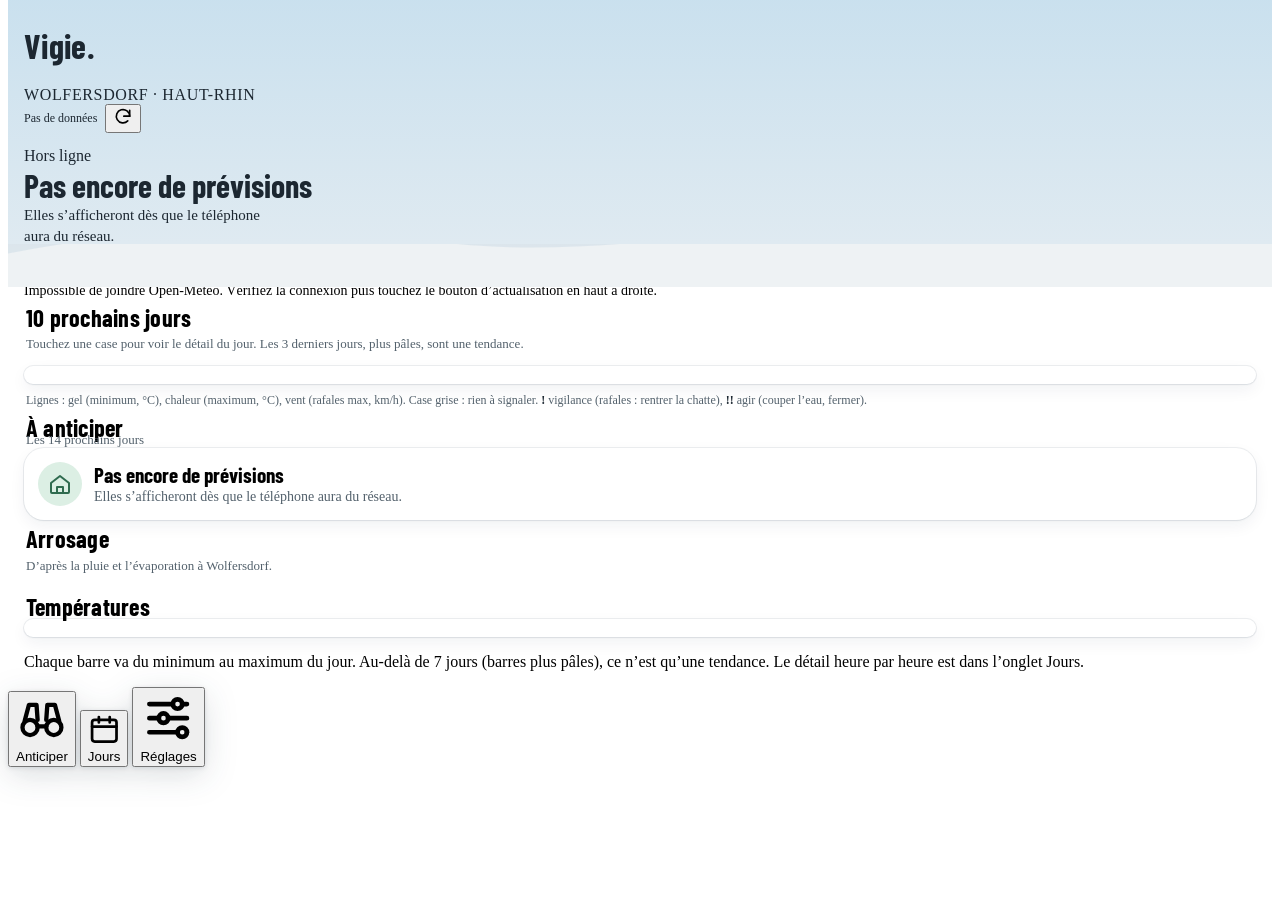
==== src/template.html @ bc4eb22a "Vigie 0.4.0 : le ciel suit la météo à l'instant T Bloc current d'Open-Meteo : soleil, voilé, couvert" ====
<!DOCTYPE html>
<html lang="fr">
<head>
<meta charset="utf-8">
<meta name="viewport" content="width=device-width, initial-scale=1, viewport-fit=cover">
<meta name="vigie-version" content="0.4.0">
<meta name="vigie-updated" content="2026-11-25">
<meta name="theme-color" content="#d3e4ee" media="(prefers-color-scheme: light)">
<meta name="theme-color" content="#0e151b" media="(prefers-color-scheme: dark)">
<meta name="apple-mobile-web-app-capable" content="yes">
<meta name="apple-mobile-web-app-title" content="Vigie">
<title>Vigie Wolfersdorf</title>
<link rel="manifest" href="manifest.webmanifest">
<link rel="icon" href="icon.svg" type="image/svg+xml">
<link rel="apple-touch-icon" href="apple-touch-icon.png">
<link rel="stylesheet" href="https://fonts.googleapis.com/css2?family=Barlow+Condensed:wght@600;700&family=Inter:wght@400;600;700;800&display=swap">
<style data-own>
/* VOICE  : un voisin prévoyant. Dit quoi faire et quand, sans dramatiser.
   IDEA   : une vigie météo de la maison. L'en-tête est un pan de ciel au-dessus des collines du Sundgau,
            qui prend la couleur de ce qui arrive (gel, chaleur, vent, arrosage, calme). Papier froid,
            titres en Barlow Condensed (instrument, signalétique), accent vert sapin.
   LAYOUT : mobile 393 px, une main ; d'abord ce qu'il faut anticiper, puis les 14 jours. */
/*DS*/
/* --- Vigie : tokens propres + thème sombre --- */
:root{--cold:#3f6f97;--cold-bg:#e3edf5;--cut:#8e3b46;--cut-bg:#f5e1e3;--heat:#a24f22;--heat-bg:#f8e6d8;--wind:#6d4a80;--wind-bg:#ece2f1;--calm:#2f6b4f;--calm-bg:#dcefe4;--grid:#dbe3e8;--bg:#eef2f4;--panel:#f7f9fa;--panel2:#e6edf1;--card:#ffffff;--card2:#f4f7f9;--track:#dde5ea;--edge:#d3dce2;--ink:#1c2731;--muted:#53616c;--gold:#4f9d8e;--gold-d:#1d5c55;--gold2:#a9d6cc;--green-d:#1d5c55;--sage-100:#e6f3f0;--sage-200:#c3e2db;--sage-900:#15443e;--field:#ffffff;--placeholder:#7a8892;--shadow-relief:0 1px 2px rgba(20,40,60,.06),0 8px 24px rgba(20,40,60,.07);--shadow-card:0 0 0 1px rgba(30,60,80,.08),0 1px 2px rgba(20,40,60,.05),0 6px 16px rgba(20,40,60,.06);--shadow-inset:inset 0 0 0 1px rgba(30,60,80,.10),inset 0 1px 3px rgba(20,40,60,.05);--font-display:"Barlow Condensed","Arial Narrow",system-ui,sans-serif;--sun:#fff2c9;--sun-op:.8;--hill:#dbe4ea}
@media (prefers-color-scheme:dark){:root:not([data-theme="light"]){--bg:#0e151b;--panel:#141d25;--panel2:#22303a;--card:#18232c;--card2:#111a21;--track:#263540;--edge:#2c3c48;--ink:#e6edf2;--muted:#a3b3bf;--gold:#4f9d8e;--gold-d:#86d3c4;--gold2:#2d5f57;--green-d:#2b7a6e;--wine:#b65563;--sky-d:#5f89ad;--good:#93c483;--bad:#e8899a;--ok-bg:#2c3a26;--ok-ink:#bcd8ae;--todo-bg:#45381f;--todo-ink:#f1dcae;--sage-100:#24453f;--sage-200:#1b3833;--sage-900:#bfe8de;--field:#0f171d;--placeholder:#7f909c;--shadow-relief:0 1px 0 rgba(255,255,255,.04) inset,0 8px 18px rgba(0,0,0,.35);--shadow-card:0 0 0 1px rgba(255,255,255,.07),0 4px 12px rgba(0,0,0,.3);--shadow-inset:inset 0 0 0 1px rgba(255,255,255,.07),inset 0 2px 5px rgba(0,0,0,.3);--cold:#8db8dc;--cold-bg:#1f3040;--cut:#ef9aa6;--cut-bg:#45222a;--heat:#f0a274;--heat-bg:#46291b;--wind:#cfa6e2;--wind-bg:#36263f;--calm:#8fd1b0;--calm-bg:#183328;--grid:#2a3844;--sun:#c9d8e4;--sun-op:.22;--hill:#16212a;color-scheme:dark}}
:root[data-theme="dark"]{--bg:#0e151b;--panel:#141d25;--panel2:#22303a;--card:#18232c;--card2:#111a21;--track:#263540;--edge:#2c3c48;--ink:#e6edf2;--muted:#a3b3bf;--gold:#4f9d8e;--gold-d:#86d3c4;--gold2:#2d5f57;--green-d:#2b7a6e;--wine:#b65563;--sky-d:#5f89ad;--good:#93c483;--bad:#e8899a;--ok-bg:#2c3a26;--ok-ink:#bcd8ae;--todo-bg:#45381f;--todo-ink:#f1dcae;--sage-100:#24453f;--sage-200:#1b3833;--sage-900:#bfe8de;--field:#0f171d;--placeholder:#7f909c;--shadow-relief:0 1px 0 rgba(255,255,255,.04) inset,0 8px 18px rgba(0,0,0,.35);--shadow-card:0 0 0 1px rgba(255,255,255,.07),0 4px 12px rgba(0,0,0,.3);--shadow-inset:inset 0 0 0 1px rgba(255,255,255,.07),inset 0 2px 5px rgba(0,0,0,.3);--cold:#8db8dc;--cold-bg:#1f3040;--cut:#ef9aa6;--cut-bg:#45222a;--heat:#f0a274;--heat-bg:#46291b;--wind:#cfa6e2;--wind-bg:#36263f;--calm:#8fd1b0;--calm-bg:#183328;--grid:#2a3844;--sun:#c9d8e4;--sun-op:.22;--hill:#16212a;color-scheme:dark}
/* Barre d'onglets : bascule rapide (l'original du design system durait 0,75 s avec rebond) */
.ds-tabbar{transition:--nx .26s var(--ease-out)}
.ds-tabbar .pill{transition:transform .26s var(--ease-out)}
.ds-tabbar button svg{transition:transform .22s var(--ease-out)}
.ds-tabbar .tl{transition:opacity .15s .08s}
@media (prefers-reduced-motion:reduce){.ds-tabbar,.ds-tabbar .pill,.ds-tabbar button svg,.ds-tabbar .tl{transition:none}}
.app{padding-left:max(16px,env(safe-area-inset-left,0px));padding-right:max(16px,env(safe-area-inset-right,0px))}
.top{align-items:center}
.top .where{display:block;font:700 13px/1.3 var(--font-body);color:var(--muted);letter-spacing:.04em;text-transform:uppercase}
.refresh{display:flex;align-items:center;gap:8px}
.refresh small{font-size:12px;color:var(--muted);text-align:right;line-height:1.25}
.status{font-size:14px}
.status[data-kind="warn"]{background:var(--todo-bg);color:var(--todo-ink)}

/* Cartes d'alerte (épisodes) */
.alerts{display:grid;gap:10px}
.alert{display:grid;grid-template-columns:44px minmax(0,1fr);gap:12px;background:var(--card);border-radius:var(--radius-l);box-shadow:var(--shadow-card);padding:14px}
.alert__ic{width:44px;height:44px;border-radius:var(--radius-m);display:grid;place-items:center;background:var(--k-bg);color:var(--k)}
.alert__ic svg{width:24px;height:24px}
.alert[data-k="cold"]{--k:var(--cold);--k-bg:var(--cold-bg)}
.alert[data-k="cut"]{--k:var(--cut);--k-bg:var(--cut-bg)}
.alert[data-k="heat"]{--k:var(--heat);--k-bg:var(--heat-bg)}
.alert[data-k="wind"]{--k:var(--wind);--k-bg:var(--wind-bg)}
.alert__head{display:flex;flex-wrap:wrap;align-items:baseline;justify-content:space-between;gap:4px 10px}
.alert__head h3{margin:0;font:600 18px/1.2 var(--font-display);text-wrap:balance}
.alert__num{font:700 26px/1 var(--font-display);color:var(--k);white-space:nowrap;font-variant-numeric:tabular-nums}
.alert__num small{font:700 13px var(--font-body);margin-left:2px}
.alert__when{margin:4px 0 0;font-size:14px;color:var(--muted)}
.alert__when b{color:var(--ink)}
.alert ul{margin:8px 0 0;padding:0;list-style:none;display:grid;gap:6px}
.alert li{font-size:14px;line-height:1.4;background:var(--panel2);border-radius:var(--radius-s);padding:7px 10px}
.alert li b{font-variant-numeric:tabular-nums}
.tags{display:flex;flex-wrap:wrap;gap:6px;margin-top:8px}
.tag{display:inline-block;padding:3px 9px;border-radius:var(--radius-pill);font:700 12px/1.4 var(--font-body);background:var(--k-bg,var(--panel2));color:var(--k,var(--ink))}
.tag--conf{background:var(--panel2);color:var(--muted)}
/* Arrosage */
:root{--water:#2d6a84;--water-bg:#dfedf2}
@media (prefers-color-scheme:dark){:root:not([data-theme="light"]){--water:#8cc7de;--water-bg:#1d3540}}
:root[data-theme="dark"]{--water:#8cc7de;--water-bg:#1d3540}
.water{display:grid;gap:10px}
.plant{display:grid;grid-template-columns:44px minmax(0,1fr);gap:12px;background:var(--card);border-radius:var(--radius-l);box-shadow:var(--shadow-card);padding:14px}
.plant .alert__ic{--k:var(--water);--k-bg:var(--water-bg)}
.plant[data-need="now"]{box-shadow:var(--shadow-card),inset 0 0 0 2px var(--water)}
.plant__head{display:flex;flex-wrap:wrap;align-items:baseline;justify-content:space-between;gap:4px 10px}
.plant__head h3{margin:0;font:600 18px/1.2 var(--font-display)}
.plant__when{margin:4px 0 0;font-size:15px}
.plant__when b{color:var(--water)}
.plant[data-need="now"] .plant__when b{font-size:17px}
.plant__why{margin:4px 0 0;font-size:13px;color:var(--muted)}
.plant__how{margin:6px 0 0;font-size:13px;line-height:1.4;background:var(--panel2);border-radius:var(--radius-s);padding:7px 10px}
.gauge{display:grid;grid-template-columns:minmax(0,1fr) auto;gap:8px;align-items:center;margin-top:8px;font-size:12px;color:var(--muted);font-variant-numeric:tabular-nums}
.gauge .ds-xp i{background:var(--water)}
.plant__act{display:flex;flex-wrap:wrap;align-items:center;gap:8px;margin-top:8px}
.plant__act small{font-size:12px;color:var(--muted)}
.calm{display:grid;grid-template-columns:44px minmax(0,1fr);gap:12px;align-items:center;background:var(--card);border-radius:var(--radius-l);box-shadow:var(--shadow-card);padding:14px}
.calm .alert__ic{--k:var(--calm);--k-bg:var(--calm-bg)}
.calm b{font:600 18px/1.2 var(--font-display)}
.calm p{margin:2px 0 0;font-size:14px;color:var(--muted)}

/* Graphique 14 jours */
.chart{background:var(--card);border-radius:var(--radius-l);box-shadow:var(--shadow-card);padding:12px 10px 6px}
.chart svg{display:block;width:100%;height:auto}
.chart text{font:600 13px var(--font-body);fill:var(--muted)}
.chart .gust{font:800 15px var(--font-body);fill:var(--wind)}
.chart .lbl-day{font-weight:700;fill:var(--ink)}
.legend{display:flex;flex-wrap:wrap;gap:4px 14px;padding:6px 4px 4px;font-size:12px;color:var(--muted)}
.legend i{display:inline-block;width:14px;height:0;border-top:2px dashed currentColor;vertical-align:middle;margin-right:5px}
.legend .l-cold{color:var(--cold)}.legend .l-cut{color:var(--cut)}.legend .l-heat{color:var(--heat)}

/* Liste des jours */
.days{display:grid;gap:8px}
.day{background:var(--card);border-radius:var(--radius-m);box-shadow:var(--shadow-card)}
.day{scroll-margin-top:12px}
.day summary{list-style:none;cursor:pointer;position:relative;display:grid;grid-template-columns:62px minmax(0,1fr) auto;gap:10px;align-items:center;min-height:56px;padding:8px 30px 8px 12px}
.day summary::after{content:"";position:absolute;right:13px;top:26px;width:7px;height:7px;border-right:2px solid var(--muted);border-bottom:2px solid var(--muted);transform:rotate(45deg);transition:transform .2s}
.day[open] summary::after{transform:rotate(-135deg);top:30px}
@media (prefers-reduced-motion:reduce){.day summary::after{transition:none}}
.day summary::-webkit-details-marker{display:none}
.day summary:focus-visible{outline:3px solid var(--gold-d);outline-offset:2px;border-radius:var(--radius-m)}
.day__d b{display:block;font:600 16px/1.1 var(--font-display);text-transform:capitalize}
.day__d small{font-size:12px;color:var(--muted)}
.day__t{font-variant-numeric:tabular-nums;font-size:15px}
.day__t .v{font-weight:700;color:var(--ink)}
.day .v.c,.day .v.x,.day .v.h,.day .v.w{font-weight:800;font-size:17px}
.day .v.c{color:var(--cold)}.day .v.x{color:var(--cut)}.day .v.h{color:var(--heat)}.day .v.w{color:var(--wind)}
.day[data-k="cold"]{--k:var(--cold);--k-bg:var(--cold-bg)}.day[data-k="cut"]{--k:var(--cut);--k-bg:var(--cut-bg)}
.day[data-k="heat"]{--k:var(--heat);--k-bg:var(--heat-bg)}.day[data-k="wind"]{--k:var(--wind);--k-bg:var(--wind-bg)}
.day[data-l="1"]{box-shadow:var(--shadow-card),inset 0 0 0 1.5px var(--k)}
.day[data-l="2"]{background:var(--k-bg);box-shadow:var(--shadow-card),inset 0 0 0 2.5px var(--k)}
.day__chips .tag[data-l="2"]{background:var(--k);color:var(--card)}
.day__t small{display:block;font-size:12px;color:var(--muted)}
.day__w{text-align:right;font-variant-numeric:tabular-nums;font-size:13px;color:var(--muted);line-height:1.3}
.day__w b{display:block;font-size:15px;color:var(--ink)}
.day__chips{grid-column:1/-1;display:flex;flex-wrap:wrap;gap:6px}
.day__chips:empty{display:none}
.day__chips .tag[data-k="cold"]{--k:var(--cold);--k-bg:var(--cold-bg)}
.day__chips .tag[data-k="cut"]{--k:var(--cut);--k-bg:var(--cut-bg)}
.day__chips .tag[data-k="heat"]{--k:var(--heat);--k-bg:var(--heat-bg)}
.day__chips .tag[data-k="wind"]{--k:var(--wind);--k-bg:var(--wind-bg)}
.day__body{padding:0 12px 12px;display:grid;gap:8px}
.day__body p{margin:0;font-size:14px}
.hours{overflow-x:auto;border-radius:var(--radius-s);background:var(--card2);box-shadow:var(--shadow-inset)}
.hours table{width:100%;border-collapse:collapse;font-size:13px;font-variant-numeric:tabular-nums}
.hours th,.hours td{padding:5px 8px;text-align:right;white-space:nowrap}
.hours th:first-child,.hours td:first-child{text-align:left}
.hours thead th{font-size:12px;color:var(--muted);font-weight:700;border-bottom:1px solid var(--edge)}
.hours td.hit{font-weight:800}
.hours td.hit.c{color:var(--cold)}.hours td.hit.x{color:var(--cut)}.hours td.hit.h{color:var(--heat)}.hours td.hit.w{color:var(--wind)}
.hours tr.now td{background:var(--panel2)}

/* Réglages */
.grid2{display:grid;grid-template-columns:repeat(2,minmax(0,1fr));gap:10px}
fieldset{border:0;margin:0;padding:0;display:grid;gap:10px}
legend.h{font:600 17px/1.2 var(--font-display);margin-bottom:4px;padding:0}
.sec-title{margin:6px 2px 0;font:600 21px/1.1 var(--font-display)}
.sec-sub{margin:-8px 2px 0;font-size:13px;color:var(--muted)}
.toast{background:var(--todo-bg);color:var(--todo-ink);width:max-content}
.toast.on{pointer-events:auto}
.toast button{margin-left:4px;font-weight:800}

/* Semaine en un coup d'œil : jours × critères */
.week{background:var(--card);border-radius:var(--radius-l);box-shadow:var(--shadow-card);padding:10px 6px 8px;display:grid;grid-template-columns:22px repeat(10,minmax(0,1fr));gap:3px 2px;align-items:stretch}
.week__d{text-align:center;font:700 12px/1.2 var(--font-body);color:var(--muted);padding-bottom:2px;font-variant-numeric:tabular-nums}
.week__d b{display:block;color:var(--ink);font-size:13px}
.week__d.is-today b{text-decoration:underline;text-decoration-color:var(--gold);text-decoration-thickness:2px;text-underline-offset:3px}
.week__r{display:flex;align-items:center;justify-content:center;color:var(--muted)}
.week__r svg{width:18px;height:18px}
.week .is-trend{opacity:.62}
.week button.is-trend{box-shadow:inset 0 0 0 1px var(--edge)}
.week button.is-trend[data-l="1"]{box-shadow:inset 0 0 0 1.5px var(--k)}
.week__d.is-trend b{font-style:italic}
.week button{all:unset;box-sizing:border-box;min-height:var(--tap-min);border-radius:var(--radius-s);display:flex;flex-direction:column;align-items:center;justify-content:center;gap:0;cursor:pointer;background:var(--card2);box-shadow:var(--shadow-inset);color:var(--muted);font:700 13px/1.15 var(--font-body);font-variant-numeric:tabular-nums;letter-spacing:-.02em;-webkit-tap-highlight-color:transparent}
.week button i{font:800 12px/1 var(--font-body);font-style:normal;letter-spacing:0;min-height:12px}
.week button[data-l="1"]{background:var(--k-bg);color:var(--k);box-shadow:inset 0 0 0 1.5px var(--k)}
.week button[data-l="2"]{background:var(--k);color:var(--card);box-shadow:none}
.week button:focus-visible{outline:3px solid var(--gold-d);outline-offset:1px}
.week button:active{transform:scale(.96)}
.week [data-k="cold"]{--k:var(--cold);--k-bg:var(--cold-bg)}.week [data-k="cut"]{--k:var(--cut);--k-bg:var(--cut-bg)}
.week [data-k="heat"]{--k:var(--heat);--k-bg:var(--heat-bg)}.week [data-k="wind"]{--k:var(--wind);--k-bg:var(--wind-bg)}
.weekbox{display:grid;gap:14px}
.week-legend{margin:-6px 2px 0;font-size:12px;color:var(--muted);line-height:1.4}
.week-legend b{color:var(--ink)}

/* ===== 0.3.0 : thème « vigie » (ciel, collines, papier froid) ===== */
/* Ciel : l'AMBIANCE (couleurs, décor) suit la météo actuelle ; le MESSAGE (titre, icône) suit les alertes.
   --s1/--s2/--cloud sont posés par JS depuis la table WX_PALETTE (jour / jour en thème sombre / nuit). */
@property --s1{syntax:'<color>';inherits:true;initial-value:#c9e0ee}
@property --s2{syntax:'<color>';inherits:true;initial-value:#dfeaf1}
.sky{position:relative;overflow:hidden;display:grid;gap:14px;
  margin:-16px calc(-1 * max(16px,env(safe-area-inset-right,0px))) -4px calc(-1 * max(16px,env(safe-area-inset-left,0px)));
  padding:calc(14px + env(safe-area-inset-top,0px)) max(16px,env(safe-area-inset-right,0px)) 40px max(16px,env(safe-area-inset-left,0px));
  background:linear-gradient(180deg,var(--s1) 0,var(--s2) calc(100% - 44px),var(--bg) 100%);
  color:var(--ink);transition:--s1 .6s ease,--s2 .6s ease}
.sky[data-onsky="light"]{--ink:#eef3f7;--muted:#c5d1db;--gold-d:#86d3c4}
.sky[data-mood="calm"]{--k:var(--calm);--k-bg:var(--calm-bg)}
.sky[data-mood="cold"]{--k:var(--cold);--k-bg:var(--cold-bg)}
.sky[data-mood="cut"]{--k:var(--cut);--k-bg:var(--cut-bg)}
.sky[data-mood="heat"]{--k:var(--heat);--k-bg:var(--heat-bg)}
.sky[data-mood="wind"]{--k:var(--wind);--k-bg:var(--wind-bg)}
.sky[data-mood="water"]{--k:var(--water);--k-bg:var(--water-bg)}
.sky > :not(.sky__art):not(.sky__hills){position:relative;z-index:1}
.sky .top h1{font:700 34px/1 var(--font-display);letter-spacing:.01em}
.sky .top .where,.sky .refresh small{color:var(--ink)}
.sky__now{display:grid;gap:4px}
.sky__kicker{margin:0;font:700 13px/1.3 var(--font-body);color:var(--ink);font-variant-numeric:tabular-nums}
.sky__row{display:flex;align-items:center;gap:10px}
.sky__ic{flex:none;width:40px;height:40px;border-radius:50%;display:grid;place-items:center;background:var(--k-bg);color:var(--k);box-shadow:var(--shadow-card)}
.sky__ic svg{width:22px;height:22px}
.sky__ic:empty{display:none}
.sky__title{margin:0;font:700 32px/1.02 var(--font-display);color:var(--ink);text-wrap:balance}
.sky__sub{margin:0;font-size:15px;line-height:1.4;color:var(--ink);max-width:34ch}
.sky__hills{position:absolute;left:0;right:0;bottom:-1px;width:100%;height:44px;z-index:0}
.sky__hills path,.sky__hills circle{fill:var(--bg)}
.sky__hills .far{fill:var(--hill);opacity:.7}
.sky__art{position:absolute;inset:0;z-index:0;pointer-events:none}
.sky__art canvas{position:absolute;inset:0;width:100%;height:100%;transition:opacity .28s ease}
/* Décor CSS : visible selon l'ambiance, fondu .5 s */
.sky .fx{position:absolute;opacity:0;visibility:hidden;transition:opacity .5s ease,visibility 0s .5s}
.sky .fx.on{opacity:var(--fx-op,1);visibility:visible;transition:opacity .5s ease}
.sky .sun{right:-50px;top:-40px;width:170px;height:170px;border-radius:50%;--fx-op:var(--sun-op);background:radial-gradient(circle,var(--sun) 0 30%,transparent 31%),radial-gradient(circle,var(--sun) 0,transparent 68%)}
.sky .sun.on{animation:halo 6s ease-in-out infinite alternate}
.sky .moon{left:52%;top:14px;width:30px;height:30px;border-radius:50%;background:radial-gradient(circle at 35% 35%,#f4f1e6,#d9d6cb 70%);box-shadow:0 0 18px 4px rgba(230,236,245,.18);--fx-op:.9}
.sky .moon::after{content:"";position:absolute;inset:-2px -2px 0 9px;border-radius:50%;background:var(--s1);opacity:.85}
.sky .cl{height:28px;border-radius:20px;background:var(--cloud);box-shadow:22px -11px 0 3px var(--cloud),48px -2px 0 -2px var(--cloud);--fx-op:.85}
.sky .cl.on{animation:drift var(--d,50s) linear infinite alternate}
.sky .cl1{right:96px;top:26px;width:96px;--d:55s}
.sky .cl2{left:38%;top:96px;width:74px;--d:70s}
.sky .cl3{right:-24px;top:142px;width:120px;--d:62s}
.sky .fog{left:-50%;width:200%;height:46px;border-radius:50%;background:radial-gradient(ellipse at center,var(--fogc) 0,transparent 70%);--fx-op:1}
.sky .fog.on{animation:mist 18s ease-in-out infinite alternate}
.sky .fog1{top:46px}.sky .fog2.on{top:118px;animation-duration:24s;animation-direction:alternate-reverse}
.sky .fog2{top:118px}
.sky{--fogc:rgba(255,255,255,.65);--frost:rgba(255,255,255,.75)}
.sky[data-onsky="light"],:root[data-theme="dark"] .sky{--fogc:rgba(150,165,178,.22);--frost:rgba(200,225,245,.16)}
@media (prefers-color-scheme:dark){:root:not([data-theme="light"]) .sky{--fogc:rgba(150,165,178,.22);--frost:rgba(200,225,245,.16)}}
.sky::before{content:"";position:absolute;inset:0;z-index:0;pointer-events:none;opacity:0;transition:opacity .6s ease;
  background:radial-gradient(150px 90px at 0 0,var(--frost),transparent 70%),radial-gradient(150px 90px at 100% 0,var(--frost),transparent 70%),radial-gradient(120px 60px at 0 100%,var(--frost),transparent 70%)}
.sky[data-frost]::before{opacity:1}
@keyframes halo{from{transform:scale(.97)}to{transform:scale(1.03)}}
@keyframes drift{from{transform:translateX(0)}to{transform:translateX(-70px)}}
@keyframes mist{from{transform:translateX(-6%)}to{transform:translateX(6%)}}
/* Sélecteur d'ambiance pour les tests : visible seulement avec #ambiance dans l'adresse */
.wxpick{display:flex;flex-wrap:wrap;gap:6px;margin-top:-4px}
.wxpick .ds-chip{font-size:13px;padding:6px 12px}

/* Typo d'accent et cartes */
.sec-title{font:700 24px/1.05 var(--font-display);letter-spacing:.01em}
.panel h2{font:700 24px/1.05 var(--font-display)}
legend.h{font:700 19px/1.2 var(--font-display)}
.alert__head h3,.plant__head h3{font:700 21px/1.1 var(--font-display)}
.calm b{font:700 21px/1.1 var(--font-display)}
.alert__num{font:700 32px/1 var(--font-display)}
.day__d b{font:700 18px/1.05 var(--font-display)}
.alert,.plant,.calm,.chart,.week{border-radius:20px}
.alert__ic{border-radius:50%}
.alerts,.water{gap:12px}
.week button{font:700 15px/1.1 var(--font-display);letter-spacing:0}
.ds-tabbar{filter:drop-shadow(0 8px 16px rgba(20,40,60,.14)) drop-shadow(0 1px 2px rgba(20,40,60,.12))}
.ds-tabbar .pill{background:radial-gradient(circle at 35% 30%,var(--sage-100),var(--sage-200) 70%);box-shadow:0 6px 12px rgba(29,92,85,.25),inset 0 1px 0 rgba(255,255,255,.6)}

/* Mouvements : courts, utiles, jamais bloquants (contenu visible au repos) */
@keyframes rise{from{opacity:0;transform:translateY(10px)}to{opacity:1;transform:none}}
@keyframes pop{from{opacity:0;transform:scale(.8)}to{opacity:1;transform:none}}
@keyframes grow{from{transform:scaleX(0)}to{transform:none}}
@keyframes barIn{from{transform:scaleY(.2);opacity:0}to{transform:none;opacity:1}}
@keyframes pageIn{from{opacity:.35;transform:translateY(6px)}to{opacity:1;transform:none}}
.page:not([hidden]){animation:pageIn .2s var(--ease-out)}
.is-entering .sky__now{animation:rise .3s var(--ease-out) backwards}
.is-entering .alerts > *,.is-entering .water > *,.is-entering .chart{animation:rise .28s var(--ease-out) backwards}
.is-entering .alerts > :nth-child(2),.is-entering .water > :nth-child(2){animation-delay:.05s}
.is-entering .alerts > :nth-child(3),.is-entering .water > :nth-child(3){animation-delay:.1s}
.is-entering .alerts > :nth-child(n+4){animation-delay:.14s}
.is-entering .week button{animation:pop .22s var(--ease-out) backwards;animation-delay:calc(var(--c,0) * 16ms)}
.is-entering .chart rect{transform-box:fill-box;transform-origin:center;animation:barIn .3s var(--ease-out) backwards;animation-delay:calc(var(--c,0) * 12ms)}
.gauge .ds-xp i{transform-origin:left center;animation:grow .3s var(--ease-out) backwards}
.day[open] .day__body{animation:rise .22s var(--ease-out)}
.ds-mini,.ds-btn,.week button,.day summary{transition:transform .12s var(--ease-out),background-color .12s}
.ds-mini:active,.ds-btn:active{transform:scale(.96)}
.day summary:active{background:var(--panel2);border-radius:var(--radius-m)}
#reload:disabled svg{animation:spin .9s linear infinite}
@keyframes spin{to{transform:rotate(360deg)}}
@media (prefers-reduced-motion:reduce){*,*::before,*::after{animation:none!important;transition:none!important}}
</style>
</head>
<body>
<main class="app">
  <header class="sky" id="sky" data-mood="calm">
    <div class="sky__art" aria-hidden="true">
      <span class="fx sun"></span><span class="fx moon"></span>
      <span class="fx fog fog1"></span><span class="fx fog fog2"></span>
      <span class="fx cl cl1"></span><span class="fx cl cl2"></span><span class="fx cl cl3"></span>
      <canvas id="skyFx"></canvas>
    </div>
    <div class="top">
      <div>
        <h1>Vigie<span>.</span></h1>
        <span class="where" id="where">Wolfersdorf · Haut-Rhin</span>
      </div>
      <div class="refresh">
        <small id="updated">Chargement…</small>
        <button class="ds-mini ds-mini--ghost" type="button" id="reload" aria-label="Actualiser les prévisions">
          <svg width="20" height="20" viewBox="0 0 24 24" fill="none" stroke="currentColor" stroke-width="2" stroke-linecap="round" stroke-linejoin="round" aria-hidden="true"><path d="M20 11a8 8 0 1 0-2.3 5.7"/><path d="M20 4v7h-7"/></svg>
        </button>
      </div>
    </div>
    <div class="sky__now" id="skyNow">
      <p class="sky__kicker" id="skyKicker">Lecture du ciel…</p>
      <div class="sky__row"><span class="sky__ic" id="skyIc" aria-hidden="true"></span><p class="sky__title" id="skyTitle">Vigie</p></div>
      <p class="sky__sub" id="skySub">Gel, chaleur, vent et arrosage pour les 14 prochains jours.</p>
    </div>
    <svg class="sky__hills" viewBox="0 0 440 44" preserveAspectRatio="xMidYMax slice" aria-hidden="true">
      <path class="far" d="M0 44V24C40 16 90 14 140 20C190 26 230 14 280 15C330 16 380 24 440 18V44Z"/>
      <path d="M0 44V32C50 22 100 22 150 28C200 34 240 24 290 23C340 22 390 31 440 28V44Z"/>
      <path d="M332 24h22v-10h-22zM329 15l14-10 14 10zM348 5h3v6h-3z"/>
      <circle cx="368" cy="17" r="6"/><path d="M367 20h2v6h-2z"/>
    </svg>
  </header>

  <div class="wxpick" id="wxPick" role="group" aria-label="Forcer une ambiance (test)" hidden></div>

  <div class="ds-banner status" id="status" role="status" hidden></div>

  <!-- ANTICIPER -->
  <section class="page" id="p-home" data-tab="home">
    <div class="weekbox" id="weekBox" hidden>
      <h2 class="sec-title">10 prochains jours</h2>
      <p class="sec-sub">Touchez une case pour voir le détail du jour. Les 3 derniers jours, plus pâles, sont une tendance.</p>
      <div class="week" id="week" role="group" aria-label="Les 10 prochains jours : gel, chaleur et vent"></div>
      <p class="week-legend">Lignes : gel (minimum, °C), chaleur (maximum, °C), vent (rafales max, km/h). Case grise : rien à signaler. <b>!</b> vigilance (rafales : rentrer la chatte), <b>!!</b> agir (couper l’eau, fermer).</p>
    </div>
    <h2 class="sec-title">À anticiper</h2>
    <p class="sec-sub" id="horizon">Les 14 prochains jours</p>
    <div class="alerts" id="alerts">
      <div class="calm"><div class="alert__ic" aria-hidden="true"></div><div><b>Prévisions en cours de chargement</b><p>Gel, chaleur et vent pour les 14 prochains jours.</p></div></div>
    </div>
    <div class="weekbox" id="waterBox" hidden>
      <h2 class="sec-title">Arrosage</h2>
      <p class="sec-sub" id="waterSub">D’après la pluie et l’évaporation à Wolfersdorf.</p>
      <div class="water" id="water"></div>
    </div>
    <h2 class="sec-title">Températures</h2>
    <div class="chart" id="chart" aria-describedby="chartNote"></div>
    <p class="ds-note" id="chartNote">Chaque barre va du minimum au maximum du jour. Au-delà de 7 jours (barres plus pâles), ce n’est qu’une tendance. Le détail heure par heure est dans l’onglet Jours.</p>
  </section>

  <!-- JOURS -->
  <section class="page" id="p-days" data-tab="days" hidden>
    <h2 class="sec-title">Jour par jour</h2>
    <p class="sec-sub">Touchez un jour pour voir les heures.</p>
    <div class="days" id="days"></div>
  </section>

  <!-- RÉGLAGES -->
  <section class="page" id="p-settings" data-tab="settings" hidden>
    <form class="panel" id="settings" novalidate>
      <h2>Seuils d’alerte</h2>
      <p class="small muted">Enregistrés sur ce téléphone. Les alertes se recalculent dès qu’un seuil change.</p>
      <fieldset>
        <legend class="h">Gel</legend>
        <div class="grid2">
          <label class="ds-field" for="s-cold">Prévenir sous<div class="ds-unit"><input id="s-cold" name="cold" type="number" step="1"><em>°C</em></div></label>
          <label class="ds-field" for="s-cut">Couper l’eau sous<div class="ds-unit"><input id="s-cut" name="cut" type="number" step="1"><em>°C</em></div></label>
        </div>
      </fieldset>
      <fieldset>
        <legend class="h">Chaleur</legend>
        <div class="grid2">
          <label class="ds-field" for="s-hot">Chaud au-dessus de<div class="ds-unit"><input id="s-hot" name="hot" type="number" inputmode="numeric" step="1" min="0"><em>°C</em></div></label>
          <label class="ds-field" for="s-wave">Canicule au-dessus de<div class="ds-unit"><input id="s-wave" name="wave" type="number" inputmode="numeric" step="1" min="0"><em>°C</em></div></label>
          <label class="ds-field" for="s-fresh">Air frais dehors sous<div class="ds-unit"><input id="s-fresh" name="fresh" type="number" inputmode="numeric" step="1" min="0"><em>°C</em></div><small>Sous ce seuil on ouvre, au-dessus on ferme.</small></label>
        </div>
      </fieldset>
      <fieldset>
        <legend class="h">Vent (pour la chatte)</legend>
        <div class="grid2">
          <label class="ds-field" for="s-wind">Vent moyen dès<div class="ds-unit"><input id="s-wind" name="wind" type="number" inputmode="numeric" step="1" min="0"><em>km/h</em></div></label>
          <label class="ds-field" for="s-gust">Rafales dès<div class="ds-unit"><input id="s-gust" name="gust" type="number" inputmode="numeric" step="1" min="0"><em>km/h</em></div></label>
          <label class="ds-field" for="s-strong">Fortes rafales dès<div class="ds-unit"><input id="s-strong" name="strong" type="number" inputmode="numeric" step="1" min="0"><em>km/h</em></div></label>
          <label class="ds-field" for="s-storm">Tempête dès<div class="ds-unit"><input id="s-storm" name="storm" type="number" inputmode="numeric" step="1" min="0"><em>km/h</em></div></label>
        </div>
      </fieldset>
      <div class="actions">
        <button class="ds-mini ds-mini--ghost" type="button" id="resetSettings">Revenir aux seuils d’origine</button>
      </div>
    </form>

    <div class="panel">
      <h2>D’où viennent les chiffres</h2>
      <p class="small">Prévisions <b>Open-Meteo</b> (meilleur modèle disponible pour Wolfersdorf : Météo-France AROME/ARPEGE à courte échéance, ECMWF au-delà), point 47,64 N · 7,11 E, 300 m. Températures et vent mesurés à 2 m et 10 m du sol : ce sont les valeurs réelles, pas le ressenti, qui déclenchent les alertes.</p>
      <p class="small"><b>Fiable</b> jusqu’à 3 jours, <b>probable</b> jusqu’à 7, <b>tendance</b> au-delà : une alerte à J+10 dit seulement de rester attentif.</p>
      <details class="spec">
        <summary>Lire le dossier produit</summary>
        <pre id="specView"></pre>
      </details>
    </div>
  </section>
</main>

<nav class="dock" aria-label="Navigation principale">
  <div class="ds-tabbar" id="tabbar">
    <span class="pill" aria-hidden="true"></span>
    <button type="button" data-go="home" aria-current="page" aria-label="À anticiper"><svg viewBox="0 0 24 24" fill="none" stroke="currentColor" stroke-width="2" stroke-linecap="round" stroke-linejoin="round" aria-hidden="true"><circle cx="6.5" cy="15.5" r="3.5"/><circle cx="17.5" cy="15.5" r="3.5"/><path d="M10 15h4M4 12.5L6 5h3.5l.5 7M20 12.5L18 5h-3.5l-.5 7"/></svg><span class="tl">Anticiper</span></button>
    <button type="button" data-go="days" aria-label="Jours"><svg viewBox="0 0 24 24" fill="none" stroke="currentColor" stroke-width="2" stroke-linecap="round" stroke-linejoin="round" aria-hidden="true"><rect x="3" y="5" width="18" height="16" rx="2"/><path d="M3 10h18M8 3v4M16 3v4"/></svg><span class="tl">Jours</span></button>
    <button type="button" data-go="settings" aria-label="Réglages"><svg viewBox="0 0 24 24" fill="none" stroke="currentColor" stroke-width="2" stroke-linecap="round" stroke-linejoin="round" aria-hidden="true"><path d="M4 6h10M18 6h2M4 12h4M12 12h8M4 18h12M20 18h0"/><circle cx="16" cy="6" r="2"/><circle cx="10" cy="12" r="2"/><circle cx="18" cy="18" r="2"/></svg><span class="tl">Réglages</span></button>
  </div>
</nav>
<div class="toast ds-toast" id="toast" role="status" aria-live="polite"></div>

<script type="text/markdown" id="appSpec">
# Vigie — dossier produit (source de vérité)

Toute personne ou tout agent qui modifie Vigie lit ce dossier d'abord et le met à jour avant de republier.

## 1. Le besoin

Damien habite à Wolfersdorf (Haut-Rhin, 300 m). Il veut être prévenu plusieurs jours à l'avance pour :
- **Gel** : couper les arrivées d'eau exposées, qui gèlent vers -10 °C. Il veut voir venir les épisodes froids dès -5 °C pour anticiper.
- **Chaleur** : savoir quand fermer les volets et fenêtres, et quand ouvrir pour faire entrer l'air frais.
- **Vent** : sa chatte a peur du vent. Ce sont surtout les rafales qui comptent. Le but est de l'isoler à temps dans un coin où elle se sent bien.

## 2. Règles de calcul (températures et vent RÉELS, jamais le ressenti)

Données horaires Open-Meteo, 14 jours, fuseau Europe/Paris. Pour aujourd'hui, seules les heures à venir comptent.
- Gel : min du jour ≤ `cold` (-5) → « Grand froid » ; ≤ `cut` (-10) → « Couper l'eau ». On affiche les heures sous le seuil et on conseille de couper la veille au soir.
- Chaleur : max ≥ `hot` (28) → « Chaud » ; ≥ `wave` (33) → « Canicule ».
  - Fermer : première heure entre 6 h et 14 h où il fait ≥ `fresh` (22) dehors.
  - Ouvrir : de 17 h jusqu'à 7 h le lendemain, première heure où il fait < `fresh` ; refermer à la première heure du lendemain matin (après 4 h) où il repasse ≥ `fresh`. Si la nuit ne descend jamais sous `fresh` : nuit chaude, rester fermé.
- Vent : rafales ≥ `gust` (40) ou vent moyen ≥ `wind` (20) → « Venteux » ; rafales ≥ `strong` (60) → « Fortes rafales » ; ≥ `storm` (80) → « Tempête ». On donne la plage horaire et l'heure du pic. Dès que les rafales atteignent `gust` (40), la carte conseille de rentrer la chatte (choix de Damien, 25/11/2026).
- Épisode : jours consécutifs de même type fusionnés en une carte. Niveau et valeur extrême = le pire jour.
- Confiance : J0-J2 fiable, J3-J6 probable, J7+ tendance.

## 2 bis. Arrosage (saison : 15 avril → 15 octobre)

Plantes grasses et albizia en pleine terre (confirmé par Damien le 25/11/2026). À confirmer : albizia installé depuis plus de 3 ans ; « le reste » = pots et massifs.
- Réserve d'eau du sol par groupe (mm), jour après jour : + pluie − kc × ET0 (évapotranspiration FAO d'Open-Meteo), plafonnée à `cap`. Départ : plein il y a 14 jours (`past_days=14`), ou plein le jour où Damien touche « Arrosé aujourd'hui » (localStorage `vigie-watered`, avec Annuler).
- Paramètres (estimations de jardinier, pas des mesures) : plantes grasses (pleine terre) cap 25, kc 0,3, arroser à ≤ 3 mm, 10 jours mini entre deux arrosages, matin seulement ; albizia cap 60, kc 0,6, à ≤ 15, 5 jours mini, 20 à 30 L au pied ; le reste cap 20, kc 0,8, à ≤ 5, 1 jour mini.
- Premier jour (aujourd'hui → J+13) où la réserve passe sous le seuil, sauf si la pluie du lendemain suffit (≥ 3 / 8 / 4 mm) : c'est le prochain arrosage.
- Heure : entre le lever du soleil et 2 h après ; sauf plantes grasses, aussi le soir dès la première heure ≥ 19 h à ≤ 26 °C. Si max ≥ 28 °C : jamais entre 11 h et 18 h.

## 3. Écrans

- En-tête « ciel » (toutes les pages) : un pan de ciel au-dessus des collines et de la maison, avec deux rôles séparés.
  - AMBIANCE = la météo à l'instant T : couleurs du ciel, nuages, soleil ou lune, étoiles, pluie, neige, brouillard, orage, traînées de vent, givre (détail en 3 bis). Ligne « Maintenant : pluie faible, 6 °C, rafales 35 km/h ».
  - MESSAGE = les alertes. Humeur du message = le premier épisode qui commence dans les 7 jours (gel, couper l'eau, chaleur, vent) ; sinon « arrosage » si une plante est à arroser aujourd'hui ; sinon « calme ». Contenu : « Maintenant » (température et rafales de l'heure), titre de l'épisode (même titre que la carte) avec son icône, une phrase « quand : quoi faire », le nombre d'autres alertes. Lu dans les épisodes et l'arrosage déjà calculés, aucune règle propre. Hors ligne sans données : « Pas encore de prévisions ».
- Anticiper :
  - « 10 prochains jours » : grille 10 jours (les 3 derniers plus pâles = tendance) × Gel / Chaleur / Vent. Chaque case montre la valeur du jour (heures à venir pour aujourd'hui) : minimum (gel), maximum (chaleur), rafales max (vent). Couleur = pire niveau du jour pour ce critère, lu dans les alertes du jour (aucune règle propre) : gris = rien à signaler, teinte claire + « ! » = niveau 1 (vigilance), aplat foncé + « !! » = niveau 2 et plus (couper l'eau, canicule, fortes rafales, tempête). Chaque case a un aria-label complet ; la toucher ouvre l'onglet Jours avec ce jour déplié. Légende courte dessous.
  - Cartes d'épisodes triées par date (quoi, quand, dans combien de jours, chiffre clé, quoi faire, fiabilité), puis graphique min/max sur 14 jours avec les seuils et les jours de rafales (≈).
  - Arrosage (en saison) : une carte par groupe : quand arroser et à quelle heure, pourquoi (dernière pluie, pluie prévue), jauge de réserve, conseil de méthode la veille et le jour même, bouton « Arrosé aujourd'hui ».
- Jours : 14 jours repliables (chevron), heures en tableau, valeurs au-delà des seuils en gras et en couleur.
- Réglages : seuils (localStorage), retour aux seuils d'origine avec « Annuler » pendant 6 s, source des données, ce dossier.
- États : chargement (carte d'attente), hors ligne avec données (bandeau qui donne leur date), hors ligne sans données (bandeau + carte « Pas encore de prévisions »), rien à signaler (carte calme).

## 3 bis. Design

- Direction : une vigie météo de la maison. Papier froid (`--bg` #eef2f4), cartes blanches, accent vert sapin (`--gold-d`, nom hérité du design system), titres et chiffres en Barlow Condensed (Google Fonts), texte en Inter. Les couleurs d'alerte (`--cold`, `--cut`, `--heat`, `--wind`, `--water`, `--calm`) ne servent qu'aux alertes.
- Ambiance météo du ciel (0.4.0) :
  - Données : bloc `current` d'Open-Meteo (`temperature_2m, apparent_temperature, weather_code, cloud_cover, precipitation, rain, showers, snowfall, wind_speed_10m, wind_gusts_10m, is_day`), gardé dans `DATA.current`. Utilisé s'il a moins de 3 h ; sinon repli sur l'heure courante des données horaires (température et rafales, sans code : ciel neutre). Recalcul toutes les 15 min app ouverte (rechargement si les données ont plus d'une heure), au retour sur l'app et au changement de thème.
  - Table `WMO` : 0 dégagé ; 1-2 voilé ; 3 couvert ; 45-48 brouillard ; 51-57 bruine ; 61-67 et 80-82 pluie ; 71-77 et 85-86 neige ; 95-99 orage ; pas de code : neutre. Intensité 1 à 3 = la plus forte entre le code (faible / modéré / fort) et `precipitation` (> 0 / ≥ 0,5 / ≥ 2,5 mm/h).
  - Couches qui s'ajoutent à toute ambiance : rafales ≥ 40 km/h = traînées de vent ; `is_day` = 0 = version nocturne (lune et étoiles par ciel clair ou voilé) ; température ≤ 0 °C = givre discret dans les coins.
  - Table `WX_PALETTE` [haut, bas, nuages] : jour en thème clair, jour en thème sombre (désaturé), nuit (tous thèmes ; en thème clair le texte du ciel passe en clair). Le thème sombre système reste prioritaire. Contraste du texte ≥ 6,8:1 sur chaque fond et sur les nuages (vérifié par calcul).
  - Décor CSS (fondu 0,5 s) : soleil, lune, 3 nuages qui dérivent, 2 bandes de brume qui ondulent. Un seul canvas (~30 images/s, en pause si la page est cachée, le ciel hors écran ou le mouvement réduit) : pluie 25 / 50 / 80 gouttes selon l'intensité, bruine et neige 18 / 28 / 40, étoiles 30, traînées de vent 6, éclair = un halo doux (opacité ≤ 0,22), au plus un toutes les 8 à 14 s, jamais de clignotement. Couleurs du ciel en fondu 0,6 s (`@property --s1/--s2`), canvas en fondu ~0,55 s. Avec `prefers-reduced-motion` : une image fixe de l'ambiance.
  - Tests : `#ambiance` dans l'adresse affiche sous le ciel des boutons Auto / Soleil / Nuages / Pluie / Orage / Neige / Brouillard / Vent / Nuit (Vent et Nuit se cumulent aux autres). `window.VIGIE_FORCE_WX` (objet `current` partiel) est fusionné au rendu. `make_tests.py` met le `current` réel dans test-real et une neige faible par vent modéré à -1 °C dans test-synth.
- Mouvements : entrée des cartes, de la grille et des barres du graphique au premier affichage seulement (≤ 0,3 s, léger décalage), ouverture d'un jour, jauges d'arrosage qui se remplissent, retour au toucher (0,12 s), bouton d'actualisation qui tourne pendant le chargement, page qui apparaît au changement d'onglet (0,2 s). Bascule d'onglet : 0,26 s sans rebond, à ne pas rallonger. Tout est coupé avec `prefers-reduced-motion`. Le contenu reste visible si une animation ne joue pas.
- Icône de l'onglet Anticiper : des jumelles.

## 4. Technique

- Une seule page HTML, aucune dépendance. API : `api.open-meteo.com/v1/forecast` (gratuite, sans clé, usage non commercial).
- Dernières prévisions gardées dans localStorage : l'app s'ouvre hors ligne avec un bandeau qui donne leur âge.
- Rafraîchissement à l'ouverture et au retour sur l'app si les données ont plus d'une heure.
- Un artefact claude.ai ne peut pas appeler d'API externe : la page est hébergée sur GitHub Pages (repo damienburglin-cyber/Freeze) et s'ajoute à l'écran d'accueil (manifest.webmanifest, icônes, sw.js pour l'ouverture hors ligne).
- Source : `src/template.html` + `src/ds.css`, assemblés par `python3 src/build.py` en `index.html`. `python3 src/make_tests.py` crée deux pages de test hors ligne (non versionnées).

## 4 bis. Notifications (sans ouvrir l'app)

- `.github/workflows/notify.yml` lance `notify/notify.py` (Python, stdlib) à 5 h et 17 h UTC (6 h / 18 h l'hiver, 7 h / 19 h l'été), et à la main (`workflow_dispatch`, option « test »).
- Envoi via ntfy.sh sur un canal privé au nom aléatoire, rangé dans le secret GitHub `NTFY_TOPIC` (copie locale non versionnée : `NTFY.local.txt`). Toucher la notification ouvre l'app.
- Mêmes règles et mêmes seuils PAR DÉFAUT que l'app ; les seuils changés dans Réglages restent sur le téléphone et n'agissent pas sur les notifications. Toute règle modifiée dans l'app doit l'être aussi dans `notify.py`.
- Anticipation : épisode qui commence entre J+1 et J+7, envoyé une fois, puis seulement s'il s'aggrave (niveau supérieur).
- Matin : couper l'eau aujourd'hui, rafales du jour (« rentrer la chatte avant … »), chaleur du jour (fermer / rouvrir), arrosage du jour (en saison ; le script suppose le conseil suivi).
- Soir : « Ce soir : couper l'eau » si ≤ -10 °C cette nuit ou demain, rafales de demain.
- Priorités ntfy : 5 couper l'eau, 4 niveau action, 3 vigilance. État (alertes déjà envoyées) gardé dans le cache GitHub Actions `vigie-state-*`, purgé après 21 jours.

## 5. Décisions ouvertes

- Orientation des façades : pour dire quel côté fermer selon l'heure du soleil.

## 6. Journal

- 0.1.0 · 25/11/2026 · première version : alertes gel, chaleur, vent, graphique 14 jours, détail horaire, seuils réglables, cache hors ligne.
- 0.1.1 · 25/11/2026 · passe design : grille « 10 prochains jours » (10 jours × gel/chaleur/vent, couleur + symbole + valeur, ouvre le jour), libellés clarifiés, étiquette de fiabilité explicite, chevron sur les jours, clavier avec signe moins pour les seuils de gel, « Annuler » après retour aux seuils d'origine, état sans données, graphique plus lisible, toast et barre d'état lisibles en sombre. Règles de calcul inchangées. Conseil « rentrer la chatte » dès les rafales de vigilance (40 km/h), plus seulement à 60.
- 0.1.2 · 25/11/2026 · grille passée à 10 jours (icônes de ligne, valeurs sans « ° », jours 8 à 10 plus pâles = tendance).
- 0.1.3 · 25/11/2026 · bascule d'onglet plus rapide (0,26 s sans rebond au lieu de 0,75 s).
- 0.1.4 · 25/11/2026 · onglet Jours : jour en alerte encadré à la couleur du pire niveau (fond teinté si action), étiquettes « ! / !! », seules les valeurs hors seuil en couleur et en gras.
- 0.2.0 · 25/11/2026 · arrosage d'été : réserve d'eau par groupe (plantes grasses, albizia, le reste), prochain arrosage et heure idéale, bouton « Arrosé aujourd'hui ».
- 0.2.1 · 25/11/2026 · plantes grasses en pleine terre : réserve plus grande, 10 jours mini entre deux arrosages.
- 0.3.0 · 25/11/2026 · nouveau thème « vigie » : en-tête ciel qui reflète l'état du moment (calme, gel, couper l'eau, chaleur, vent, arrosage) avec décor animé discret, papier froid et accent vert sapin, Barlow Condensed pour les titres et chiffres, jumelles pour Anticiper, sombre « nuit » retravaillé, animations courtes (cartes, grille, graphique, jours, jauges, toucher, actualisation). Règles de calcul, seuils et arrosage inchangés.
- 0.3.1 · 25/11/2026 · notifications ntfy matin et soir via GitHub Actions (anticipation à 7 jours, rappels du jour, arrosage en saison).
- 0.4.0 · 26/11/2026 · le ciel suit la météo à l'instant T (soleil, nuages, couvert, brouillard, bruine, pluie, neige, orage, vent, nuit, givre), animé et en fondu ; le message reste piloté par les alertes ; ligne « Maintenant » en mots ; sélecteur d'ambiance `#ambiance` pour les tests. Règles, seuils, arrosage et notifications inchangés.
</script>

<script>
{
  const LAT = 47.639, LON = 7.1127;
  const DEFAULTS = { cold: -5, cut: -10, hot: 28, wave: 33, fresh: 22, wind: 20, gust: 40, strong: 60, storm: 80 };
  const KEY_S = "vigie-settings", KEY_D = "vigie-forecast", KEY_T = "vigie-tab";
  const $ = id => document.getElementById(id);
  const store = {
    get(k) { try { return JSON.parse(localStorage.getItem(k)); } catch (e) { return null; } },
    set(k, v) { try { localStorage.setItem(k, JSON.stringify(v)); } catch (e) {} }
  };
  const el = (tag, attrs, ...kids) => {
    const n = document.createElement(tag);
    for (const [k, v] of Object.entries(attrs || {})) { if (k === "class") n.className = v; else if (k === "text") n.textContent = v; else n.setAttribute(k, v); }
    for (const c of kids) if (c != null) n.append(c);
    return n;
  };
  const SVGNS = "http://www.w3.org/2000/svg";
  const svg = (tag, attrs) => { const n = document.createElementNS(SVGNS, tag); for (const [k, v] of Object.entries(attrs || {})) n.setAttribute(k, v); return n; };

  let S = Object.assign({}, DEFAULTS, store.get(KEY_S) || {});
  let DATA = null; // { fetchedAt, hourly:{time,temperature_2m,...} }

  /* ---------- Dates ---------- */
  const todayStr = () => { const d = new Date(); return d.getFullYear() + "-" + String(d.getMonth() + 1).padStart(2, "0") + "-" + String(d.getDate()).padStart(2, "0"); };
  const asDate = s => new Date(s + "T12:00:00");
  const fmtDay = (s, opt) => asDate(s).toLocaleDateString("fr-FR", opt || { weekday: "short", day: "numeric", month: "short" });
  const dayDiff = s => Math.round((asDate(s) - asDate(todayStr())) / 864e5);
  const relDay = s => { const n = dayDiff(s); return n === 0 ? "aujourd’hui" : n === 1 ? "demain" : n === 2 ? "après-demain" : "dans " + n + " jours"; };
  const prevDay = s => { const d = asDate(s); d.setDate(d.getDate() - 1); return d.toISOString().slice(0, 10); };
  const conf = s => { const n = dayDiff(s); return n <= 2 ? "Fiable" : n <= 6 ? "Probable" : "Tendance"; };
  const h = n => n + " h";
  const r0 = v => Math.round(v);
  const fmtT = v => (Math.round(v * 10) / 10).toLocaleString("fr-FR") + " °C";

  /* ---------- Calcul ---------- */
  function buildDays(hourly) {
    const days = new Map();
    const nowH = new Date().getHours(), today = todayStr();
    hourly.time.forEach((t, i) => {
      const date = t.slice(0, 10), hr = +t.slice(11, 13);
      if (date < today) return;
      if (!days.has(date)) days.set(date, { date, hours: [] });
      days.get(date).hours.push({ h: hr, t: hourly.temperature_2m[i], at: hourly.apparent_temperature[i], w: hourly.wind_speed_10m[i], g: hourly.wind_gusts_10m[i], past: date === today && hr < nowH });
    });
    const list = [...days.values()].filter(d => d.hours.some(x => x.t != null));
    list.forEach((d, i) => {
      const hs = d.hours.filter(x => x.t != null);
      const live = hs.filter(x => !x.past).length ? hs.filter(x => !x.past) : hs;
      const mn = a => Math.min(...a), mx = a => Math.max(...a);
      Object.assign(d, {
        tmin: mn(hs.map(x => x.t)), tmax: mx(hs.map(x => x.t)), amin: mn(hs.map(x => x.at)), amax: mx(hs.map(x => x.at)),
        wmax: mx(hs.map(x => x.w)), gmax: mx(hs.map(x => x.g)),
        L: { tmin: mn(live.map(x => x.t)), tmax: mx(live.map(x => x.t)), wmax: mx(live.map(x => x.w)), gmax: mx(live.map(x => x.g)) },
        live, next: null
      });
      if (i > 0) list[i - 1].next = d;
    });
    list.forEach(d => { d.alerts = evalDay(d); });
    return list;
  }

  // Plages contiguës : "de 0 h à 9 h et de 21 h à minuit"
  const span = hrs => {
    if (!hrs.length) return null;
    if (hrs.length >= 23) return "toute la journée";
    const rs = [];
    hrs.forEach(x => { const r = rs[rs.length - 1]; if (r && x.h === r[1] + 1) r[1] = x.h; else rs.push([x.h, x.h]); });
    return rs.map(([a, b]) => "de " + h(a) + " à " + (b >= 23 ? "minuit" : h(b + 1))).join(" et ");
  };

  function evalDay(d) {
    const out = [], L = d.L;
    // Gel
    if (L.tmin <= S.cold) {
      const lvl = L.tmin <= S.cut ? 2 : 1;
      const below = d.live.filter(x => x.t <= (lvl === 2 ? S.cut : S.cold));
      out.push({ type: lvl === 2 ? "cut" : "cold", fam: "cold", lvl, value: L.tmin,
        line: lvl === 2
          ? "Sous " + S.cut + " °C " + span(below) + " (" + below.length + " h). Min " + fmtT(L.tmin) + "."
          : "Sous " + S.cold + " °C " + span(below) + " (" + below.length + " h). Min " + fmtT(L.tmin) + "." });
    }
    // Chaleur
    if (L.tmax >= S.hot) {
      const lvl = L.tmax >= S.wave ? 2 : 1;
      const close = d.hours.find(x => x.h >= 6 && x.h <= 14 && x.t >= S.fresh);
      // Nuit = ce soir dès 17 h + demain avant midi (heures marquées n=true)
      const night = d.hours.filter(x => x.h >= 17 && x.t != null).concat(d.next ? d.next.hours.filter(x => x.h < 12 && x.t != null).map(x => Object.assign({ n: true }, x)) : []);
      const ei = night.findIndex(x => x.t < S.fresh && (!x.n || x.h <= 7));
      let open = null;
      if (ei >= 0) {
        const eve = night[ei];
        const end = night.slice(ei).find(x => x.n && x.h >= 4 && x.t >= S.fresh);
        const win = night.slice(ei, end ? night.indexOf(end) : night.length);
        const low = Math.min(...win.map(x => x.t));
        open = "Ouvrir de " + h(eve.h) + (eve.n ? " (dans la nuit)" : "") + (end ? " à " + h(end.h) + " le lendemain" : " jusqu’au lendemain matin") + " (au plus frais " + fmtT(low) + ").";
      }
      const nightMin = night.length ? Math.min(...night.filter(x => !x.n || x.h <= 7).map(x => x.t)) : null;
      out.push({ type: "heat", fam: "heat", lvl, value: L.tmax,
        line: (close ? "Fermer fenêtres et volets vers " + h(close.h) + " (" + fmtT(close.t) + " dehors). " : "Fermer fenêtres et volets dès le matin. ")
          + (open || (nightMin != null ? "Nuit chaude (" + fmtT(nightMin) + " au plus frais) : garder fermé." : "")) });
    }
    // Vent
    if (L.gmax >= S.gust || L.wmax >= S.wind) {
      const lvl = L.gmax >= S.storm ? 3 : L.gmax >= S.strong ? 2 : 1;
      const windy = d.live.filter(x => x.g >= S.gust || x.w >= S.wind);
      const peak = d.live.reduce((a, b) => (b.g > a.g ? b : a));
      out.push({ type: "wind", fam: "wind", lvl, value: L.gmax,
        line: "Rafales " + r0(peak.g) + " km/h vers " + h(peak.h) + ", vent moyen jusqu’à " + r0(L.wmax) + " km/h. Agité " + span(windy) + "." });
    }
    return out;
  }

  const TITLES = {
    cold: ["", "Grand froid", "Couper l’eau"],
    heat: ["", "Chaud", "Canicule"],
    wind: ["", "Venteux", "Fortes rafales", "Tempête"]
  };
  function episodes(days) {
    const eps = [];
    ["cold", "heat", "wind"].forEach(fam => {
      let cur = null;
      days.forEach(d => {
        const a = d.alerts.find(x => x.fam === fam);
        if (a) {
          if (!cur) { cur = { fam, days: [], lvl: 0, value: a.value }; eps.push(cur); }
          cur.days.push({ d, a });
          cur.lvl = Math.max(cur.lvl, a.lvl);
          cur.value = fam === "cold" ? Math.min(cur.value, a.value) : Math.max(cur.value, a.value);
        } else cur = null;
      });
    });
    eps.forEach(e => { e.start = e.days[0].d.date; e.end = e.days[e.days.length - 1].d.date; e.type = e.fam === "cold" && e.lvl === 2 ? "cut" : e.fam; });
    return eps.sort((a, b) => a.start.localeCompare(b.start) || b.lvl - a.lvl);
  }

  /* ---------- Rendu ---------- */
  const ICONS = {
    water: '<svg viewBox="0 0 24 24" fill="none" stroke="currentColor" stroke-width="2" stroke-linecap="round" stroke-linejoin="round" aria-hidden="true"><path d="M12 3s6 6.5 6 11a6 6 0 0 1-12 0c0-4.5 6-11 6-11z"/><path d="M9.5 14.5a2.5 2.5 0 0 0 2.5 2.5"/></svg>',
    cold: '<svg viewBox="0 0 24 24" fill="none" stroke="currentColor" stroke-width="2" stroke-linecap="round" aria-hidden="true"><path d="M12 2v20M4 7l16 10M20 7L4 17M9 4l3 2 3-2M9 20l3-2 3 2"/></svg>',
    cut: '<svg viewBox="0 0 24 24" fill="none" stroke="currentColor" stroke-width="2" stroke-linecap="round" stroke-linejoin="round" aria-hidden="true"><path d="M3 10h6v4H3zM15 10h6v4h-6zM9 12h6"/><path d="M12 5v4M10 5h4"/><path d="M5 18l14-12"/></svg>',
    heat: '<svg viewBox="0 0 24 24" fill="none" stroke="currentColor" stroke-width="2" stroke-linecap="round" aria-hidden="true"><circle cx="12" cy="12" r="4"/><path d="M12 2v2M12 20v2M4.9 4.9l1.4 1.4M17.7 17.7l1.4 1.4M2 12h2M20 12h2M4.9 19.1l1.4-1.4M17.7 6.3l1.4-1.4"/></svg>',
    wind: '<svg viewBox="0 0 24 24" fill="none" stroke="currentColor" stroke-width="2" stroke-linecap="round" aria-hidden="true"><path d="M3 8h11a3 3 0 1 0-3-3M3 12h16a3 3 0 1 1-3 3M3 16h7"/></svg>',
    calm: '<svg viewBox="0 0 24 24" fill="none" stroke="currentColor" stroke-width="2" stroke-linecap="round" stroke-linejoin="round" aria-hidden="true"><path d="M3 11l9-7 9 7v9a1 1 0 0 1-1 1H4a1 1 0 0 1-1-1z"/><path d="M9 21v-6h6v6"/></svg>'
  };
  const icon = k => { const s = el("div", { class: "alert__ic", "aria-hidden": "true" }); s.innerHTML = ICONS[k]; return s; };

  function whenText(e) {
    const one = e.start === e.end;
    const range = one ? fmtDay(e.start, { weekday: "long", day: "numeric", month: "long" })
      : fmtDay(e.start) + " → " + fmtDay(e.end) + " (" + e.days.length + " jours)";
    return [range, relDay(e.start)];
  }

  /* ---------- Arrosage ----------
     Réserve d'eau par groupe (mm) : chaque jour + pluie − kc × évaporation (ET0), plafonnée à cap.
     Point de départ : plein il y a 14 jours, ou le jour où « Arrosé » a été touché. */
  const KEY_W = "vigie-watered";
  let WATERED = store.get(KEY_W) || {};
  const PLANTS = [
    { id: "succ", name: "Plantes grasses", cap: 25, kc: 0.3, trigger: 3, minGap: 10, rainWait: 3, morningOnly: true,
      how: "En pleine terre, elles tiennent longtemps : un arrosage copieux au pied, puis rien jusqu’à ce que la terre soit sèche en profondeur. Jamais sur les feuilles, jamais le soir : l’humidité de la nuit les fait pourrir." },
    { id: "albizia", name: "Albizia", cap: 60, kc: 0.6, trigger: 15, minGap: 5, rainWait: 8,
      how: "Arrosage lent et profond au pied, environ 20 à 30 L, plutôt qu’un peu chaque jour : les racines descendent chercher l’eau." },
    { id: "rest", name: "Le reste (pots, massifs)", cap: 20, kc: 0.8, trigger: 5, minGap: 1, rainWait: 4,
      how: "Au pied, sans mouiller le feuillage. Les pots sèchent en premier : enfoncez un doigt, si c’est sec à 2 cm, arrosez." }
  ];
  const inSeason = () => { if (window.VIGIE_FORCE_SEASON) return true; const md = todayStr().slice(5); return md >= "04-15" && md <= "10-15"; };

  function waterPlan(pl, daily, days) {
    const T = daily.time, rain = daily.precipitation_sum, et = daily.et0_fao_evapotranspiration;
    const ti = T.indexOf(todayStr()); if (ti < 0) return null;
    const w = WATERED[pl.id];
    let si = 0; if (w && T.indexOf(w) >= 0) si = T.indexOf(w); else if (w && w > T[0]) si = ti;
    let R = pl.cap, Rtoday = null, need = null;
    for (let i = si; i < T.length; i++) {
      if (i === ti) Rtoday = R;                          // réserve au matin d'aujourd'hui
      if (!(w && i === T.indexOf(w))) R = Math.min(pl.cap, R + (rain[i] || 0) - pl.kc * (et[i] || 0));
      if (i >= ti && need == null && R <= pl.trigger) {
        const gap = w ? Math.round((asDate(T[i]) - asDate(w)) / 864e5) : 99;
        const soonRain = (rain[i + 1] || 0) >= pl.rainWait;
        if (gap >= pl.minGap && !soonRain) need = i;
      }
    }
    if (Rtoday == null) Rtoday = R;
    // pluie récente et prochaine pluie notable, pour expliquer
    let lastRain = null; for (let i = ti; i >= 0; i--) if ((rain[i] || 0) >= 2) { lastRain = i; break; }
    let nextRain = null; for (let i = ti; i < T.length; i++) if ((rain[i] || 0) >= pl.rainWait) { nextRain = i; break; }
    const day = need != null ? days.find(d => d.date === T[need]) : null;
    return { Rtoday, need: need != null ? T[need] : null, day, lastRain: lastRain != null ? { date: T[lastRain], mm: rain[lastRain] } : null,
      nextRain: nextRain != null ? { date: T[nextRain], mm: rain[nextRain] } : null, sunrise: need != null ? daily.sunrise[need] : null };
  }

  function bestHour(pl, plan) {
    const sr = plan.sunrise ? +plan.sunrise.slice(11, 13) + (+plan.sunrise.slice(14, 16) > 0 ? 1 : 0) : 6;
    let txt = "entre " + h(Math.max(5, sr)) + " et " + h(Math.max(5, sr) + 2);
    const d = plan.day;
    if (!pl.morningOnly && d) {
      const eve = d.hours.find(x => x.h >= 19 && x.t != null && x.t <= 26);
      if (eve) txt += ", ou le soir dès " + h(eve.h);
    }
    if (d && d.tmax >= 28) txt += ". Pas entre 11 h et 18 h : l’eau s’évapore et les feuilles mouillées brûlent";
    return txt;
  }

  function renderWater(days) {
    const box = $("waterBox"), list = $("water");
    const daily = DATA && DATA.daily;
    if (!daily || !daily.et0_fao_evapotranspiration || !inSeason()) { box.hidden = true; return []; }
    list.textContent = ""; box.hidden = false;
    const today = [];
    PLANTS.forEach(pl => {
      const plan = waterPlan(pl, daily, days); if (!plan) return;
      const pct = Math.max(0, Math.min(100, Math.round(plan.Rtoday / pl.cap * 100)));
      const n = plan.need ? dayDiff(plan.need) : null;
      const card = el("article", { class: "plant", "data-need": n === 0 ? "now" : n != null ? "soon" : "ok" });
      let when, why;
      if (n === 0) when = [el("b", { text: "À arroser aujourd’hui" }), " " + bestHour(pl, plan) + "."];
      else if (n != null) when = [el("b", { text: "Prochain arrosage : " + (n === 1 ? "demain" : fmtDay(plan.need, { weekday: "long", day: "numeric" })) }), ", " + bestHour(pl, plan) + "."];
      else when = [el("b", { text: "Pas besoin d’arroser" }), " d’ici au " + fmtDay(days[days.length - 1].date, { day: "numeric", month: "long" }) + "."];
      const bits = [];
      if (WATERED[pl.id]) bits.push("arrosé " + (dayDiff(WATERED[pl.id]) === 0 ? "aujourd’hui" : "le " + fmtDay(WATERED[pl.id], { weekday: "long", day: "numeric" })));
      if (plan.lastRain) bits.push("dernière pluie " + (dayDiff(plan.lastRain.date) === 0 ? "aujourd’hui" : "il y a " + (-dayDiff(plan.lastRain.date)) + " j") + " (" + r0(plan.lastRain.mm) + " mm)");
      else bits.push("pas de pluie depuis 14 jours");
      if (plan.nextRain && dayDiff(plan.nextRain.date) <= 6) bits.push("pluie prévue " + relDay(plan.nextRain.date) + " (" + r0(plan.nextRain.mm) + " mm)");
      const xp = el("div", { class: "ds-xp", role: "progressbar", "aria-label": "Réserve d’eau du sol", "aria-valuemin": "0", "aria-valuemax": "100", "aria-valuenow": String(pct) }, el("i", { style: "width:" + pct + "%" }));
      const btn = el("button", { class: "ds-mini ds-mini--ghost", type: "button", text: "Arrosé aujourd’hui" });
      btn.addEventListener("click", () => {
        const before = WATERED[pl.id];
        WATERED[pl.id] = todayStr(); store.set(KEY_W, WATERED); render();
        toast(pl.name + " : arrosage noté", "Annuler", () => { if (before) WATERED[pl.id] = before; else delete WATERED[pl.id]; store.set(KEY_W, WATERED); render(); });
      });
      card.append(icon("water"), el("div", {},
        el("div", { class: "plant__head" }, el("h3", { text: pl.name })),
        el("p", { class: "plant__when" }, ...when),
        el("p", { class: "plant__why", text: bits.join(" · ") + "." }),
        el("div", { class: "gauge" }, xp, el("span", { text: "réserve " + pct + " %" })),
        n != null && n <= 1 ? el("p", { class: "plant__how", text: pl.how }) : null,
        el("div", { class: "plant__act" }, btn)));
      list.append(card);
      if (n === 0) today.push(pl.name);
    });
    return today;
  }

  /* En-tête « ciel » : reflète ce qui arrive dans les 7 jours (affichage seulement, aucune règle propre) */
  const cutEve = e => { const first = e.days.find(x => x.a.lvl === 2); const eve = prevDay(first.d.date);
    return dayDiff(eve) < 0 ? "dès maintenant" : dayDiff(eve) === 0 ? "ce soir" : fmtDay(eve, { weekday: "long", day: "numeric" }) + " soir"; };
  function renderSky(eps, days, waterToday) {
    const sky = $("sky");
    const soon = eps.filter(e => dayDiff(e.start) <= 6);
    const e = soon[0];
    let mood = "calm", title, sub;
    if (e) {
      mood = e.type; title = headline(e);
      const rel = relDay(e.start), Rel = rel.charAt(0).toUpperCase() + rel.slice(1);
      const act = e.type === "cut" ? "couper l’eau " + cutEve(e) + "."
        : e.fam === "cold" ? "minimum " + fmtT(e.value) + "."
        : e.fam === "heat" ? "jusqu’à " + fmtT(e.value) + ", volets fermés en journée."
        : e.value >= S.gust ? "rafales jusqu’à " + r0(e.value) + " km/h, rentrer la chatte avant." : "vent soutenu, rafales jusqu’à " + r0(e.value) + " km/h.";
      const more = eps.length - 1;
      sub = Rel + " : " + act + (more > 0 ? " Et " + more + (more > 1 ? " autres alertes" : " autre alerte") + " plus bas." : "");
    } else if (waterToday.length) {
      mood = "water"; title = "Arrosage aujourd’hui";
      sub = waterToday.join(", ") + " : l’heure idéale est plus bas.";
    } else {
      title = "Rien à signaler";
      sub = "Pas de gel, de chaleur ni de rafales d’ici " + fmtDay(days[Math.min(6, days.length - 1)].date, { weekday: "long", day: "numeric" }) + "." + (eps.length ? " Une tendance plus loin, voir plus bas." : "");
    }
    sky.dataset.mood = mood;
    $("skyTitle").textContent = title;
    $("skySub").textContent = sub;
    $("skyIc").innerHTML = ICONS[mood];
  }

  /* ---------- Ambiance : la météo à l'instant T (affichage seulement, aucune règle d'alerte) ---------- */
  // Codes WMO (Open-Meteo) → [ambiance, mots]
  const WMO = {
    0: ["clear", "ciel dégagé"], 1: ["partly", "plutôt dégagé"], 2: ["partly", "quelques nuages"], 3: ["cloudy", "ciel couvert"],
    45: ["fog", "brouillard"], 48: ["fog", "brouillard givrant"],
    51: ["drizzle", "bruine faible"], 53: ["drizzle", "bruine"], 55: ["drizzle", "bruine dense"], 56: ["drizzle", "bruine verglaçante"], 57: ["drizzle", "bruine verglaçante"],
    61: ["rain", "pluie faible"], 63: ["rain", "pluie"], 65: ["rain", "forte pluie"], 66: ["rain", "pluie verglaçante"], 67: ["rain", "forte pluie verglaçante"],
    71: ["snow", "neige faible"], 73: ["snow", "neige"], 75: ["snow", "forte neige"], 77: ["snow", "grains de neige"],
    80: ["rain", "averses faibles"], 81: ["rain", "averses"], 82: ["rain", "fortes averses"], 85: ["snow", "averses de neige"], 86: ["snow", "fortes averses de neige"],
    95: ["storm", "orage"], 96: ["storm", "orage avec grêle"], 99: ["storm", "orage avec grêle"]
  };
  const CODE_LEVEL = { 51: 1, 53: 2, 55: 3, 56: 1, 57: 2, 61: 1, 63: 2, 65: 3, 66: 1, 67: 3, 71: 1, 73: 2, 75: 3, 77: 1, 80: 1, 81: 2, 82: 3, 85: 2, 86: 3, 95: 3, 96: 3, 99: 3 };
  // Ciel [haut, bas, nuages] : jour (thème clair), jour en thème sombre, nuit. Contraste du texte ≥ 6,8:1 sur chaque fond.
  const WX_PALETTE = {
    day: { clear: ["#b6d8f0", "#d7e9f5", "rgba(255,255,255,.8)"], partly: ["#c4d9ea", "#dce8f1", "rgba(255,255,255,.8)"], cloudy: ["#cad3db", "#dfe5ea", "#eef2f5"],
      fog: ["#d9dfe3", "#e8ecee", "#eef2f5"], drizzle: ["#c0ccd6", "#dae2e8", "#a9b5c0"], rain: ["#b3c1cd", "#d3dce4", "#a3b0bc"], storm: ["#a4afbd", "#cbd3db", "#8f9aa8"],
      snow: ["#dbe4ec", "#ecf1f4", "#f4f7f9"], neutral: ["#c9e0ee", "#dfeaf1", "rgba(255,255,255,.8)"] },
    dusk: { clear: ["#1f4466", "#16293b", "#3b4a59"], partly: ["#233c55", "#172636", "#3b4a59"], cloudy: ["#2a3540", "#1a232c", "#3b4a59"],
      fog: ["#323b42", "#1e262d", "#3b4a59"], drizzle: ["#263442", "#18222c", "#3b4a59"], rain: ["#22303e", "#161f29", "#36434f"], storm: ["#1d2432", "#131923", "#323c49"],
      snow: ["#2c3a48", "#1b2631", "#46525e"], neutral: ["#18304a", "#122030", "#3b4a59"] },
    night: { clear: ["#0d1a2e", "#172a42", "#2b3644"], partly: ["#131f30", "#1d2c3e", "#2b3644"], cloudy: ["#1b222b", "#252e38", "#2b3644"],
      fog: ["#23292f", "#30373e", "#2b3644"], drizzle: ["#161f2a", "#212c38", "#2b3644"], rain: ["#131b25", "#1e2833", "#29333f"], storm: ["#0f141d", "#1b2230", "#262f3c"],
      snow: ["#1d2631", "#2b3744", "#3a4552"], neutral: ["#13233a", "#1f3550", "#2b3644"] }
  };
  const WX_PICK = [["auto", "Auto", {}], ["sun", "Soleil", { weather_code: 0, precipitation: 0 }], ["clouds", "Nuages", { weather_code: 3, precipitation: 0 }],
    ["rain", "Pluie", { weather_code: 63, precipitation: 1.6 }], ["storm", "Orage", { weather_code: 95, precipitation: 4 }], ["snow", "Neige", { weather_code: 73, precipitation: 0.8, temperature_2m: -2 }],
    ["fog", "Brouillard", { weather_code: 45, precipitation: 0 }], ["wind", "Vent", { wind_gusts_10m: 62 }], ["night", "Nuit", { is_day: 0 }]];
  let pickWx = {}; // ambiance forcée par le sélecteur de test (#ambiance)
  const isDark = () => { const t = document.documentElement.dataset.theme; return t === "dark" || (t !== "light" && matchMedia("(prefers-color-scheme: dark)").matches); };

  function currentWx() {
    let c = null;
    if (DATA && DATA.current && DATA.current.time) {
      const age = (Date.now() - new Date(DATA.current.time).getTime()) / 36e5;
      if (age < 3) c = Object.assign({}, DATA.current);
    }
    if (!c && DATA && DATA.hourly) { // repli : l'heure courante des données horaires (pas de code météo → ciel neutre)
      const H = DATA.hourly, i = H.time.indexOf(todayStr() + "T" + String(new Date().getHours()).padStart(2, "0") + ":00");
      if (i >= 0) c = { temperature_2m: H.temperature_2m[i], wind_gusts_10m: H.wind_gusts_10m[i], wind_speed_10m: H.wind_speed_10m[i] };
    }
    c = Object.assign(c || {}, window.VIGIE_FORCE_WX || {}, pickWx);
    const code = c.weather_code, w = WMO[code], kind = w ? w[0] : "neutral", p = +c.precipitation || 0;
    const lvl = ["drizzle", "rain", "snow", "storm"].includes(kind) ? Math.max(p >= 2.5 ? 3 : p >= 0.5 ? 2 : p > 0 ? 1 : 0, CODE_LEVEL[code] || 1) : 0;
    return { kind, lvl, words: w ? w[1] : "", t: c.temperature_2m, g: c.wind_gusts_10m,
      night: c.is_day === 0, windy: c.wind_gusts_10m >= 40, frost: c.temperature_2m != null && c.temperature_2m <= 0 };
  }

  let lastWxKey = "";
  function applyAmbiance() {
    const sky = $("sky"), wx = currentWx(), dark = isDark();
    const set = wx.night ? "night" : dark ? "dusk" : "day";
    const [s1, s2, cloud] = WX_PALETTE[set][wx.kind];
    sky.style.setProperty("--s1", s1); sky.style.setProperty("--s2", s2); sky.style.setProperty("--cloud", cloud);
    sky.dataset.wx = wx.kind; sky.dataset.onsky = wx.night && !dark ? "light" : "";
    if (wx.night) sky.dataset.night = ""; else delete sky.dataset.night;
    if (wx.frost) sky.dataset.frost = ""; else delete sky.dataset.frost;
    const on = (sel, v) => sky.querySelectorAll(sel).forEach(n => n.classList.toggle("on", !!v));
    const cloudy = ["cloudy", "drizzle", "rain", "storm", "snow"].includes(wx.kind);
    on(".sun", !wx.night && (wx.kind === "clear" || wx.kind === "partly"));
    on(".moon", wx.night && ["clear", "partly", "neutral"].includes(wx.kind));
    on(".fog", wx.kind === "fog");
    on(".cl1, .cl2", cloudy || wx.kind === "partly");
    on(".cl3", cloudy);
    // « Maintenant : pluie faible, 6 °C, rafales 35 km/h »
    const bits = [];
    if (wx.words) bits.push(wx.night && wx.kind === "clear" ? "nuit claire" : wx.words);
    if (wx.t != null) bits.push(r0(wx.t) + " °C");
    if (wx.g != null) bits.push("rafales " + r0(wx.g) + " km/h");
    if (bits.length) $("skyKicker").textContent = "Maintenant : " + bits.join(", ");
    const key = [wx.kind, wx.lvl, wx.night, wx.windy, dark].join("|");
    if (key !== lastWxKey) { lastWxKey = key; skyFx.set(wx, set); }
  }

  /* Particules : un seul canvas, ~30 images/s, en pause si la page est cachée, le ciel hors écran ou le mouvement réduit.
     Pluie ≤ 80 gouttes, bruine ≤ 40, neige ≤ 40, étoiles 30, traînées de vent 6, éclair doux (au plus un toutes les 8 s). */
  const skyFx = (() => {
    const cv = $("skyFx"), ctx = cv.getContext("2d"), sky = $("sky");
    const still = matchMedia("(prefers-reduced-motion: reduce)");
    let W = 0, H = 0, parts = [], stars = [], streaks = [], cfg = null, raf = 0, last = 0, visible = true, flash = 0, nextFlash = 0;
    const rnd = (a, b) => a + Math.random() * (b - a);
    function size() {
      const r = sky.getBoundingClientRect(), dpr = Math.min(2, window.devicePixelRatio || 1);
      W = r.width; H = r.height; cv.width = Math.round(W * dpr); cv.height = Math.round(H * dpr); ctx.setTransform(dpr, 0, 0, dpr, 0, 0);
      if (cfg) { seed(); draw(0); }
    }
    function seed() {
      const c = cfg; parts = []; stars = []; streaks = [];
      const n = c.kind === "rain" || c.kind === "storm" ? [0, 25, 50, 80][c.lvl] : c.kind === "drizzle" || c.kind === "snow" ? [0, 18, 28, 40][c.lvl] : 0;
      for (let i = 0; i < n; i++) parts.push({ x: rnd(0, W), y: rnd(0, H), v: c.kind === "snow" ? rnd(18, 40) : c.kind === "drizzle" ? rnd(160, 220) : rnd(380, 520), r: rnd(1.2, 2.8), ph: rnd(0, 6.3) });
      if (c.night && ["clear", "partly", "neutral"].includes(c.kind)) for (let i = 0; i < 30; i++) stars.push({ x: rnd(0, W), y: rnd(0, H * 0.6), r: rnd(0.5, 1.4), ph: rnd(0, 6.3) });
      if (c.windy) for (let i = 0; i < 6; i++) streaks.push({ x: rnd(0, W + 100), y: rnd(H * 0.15, H - 30), len: rnd(40, 110), v: rnd(260, 420) });
      nextFlash = performance.now() + rnd(2500, 6000);
    }
    function draw(dt) {
      const c = cfg; ctx.clearRect(0, 0, W, H); if (!c) return;
      const t = performance.now() / 1000, slant = c.windy ? 0.35 : 0.12;
      ctx.fillStyle = "#f3f6fb";
      for (const s of stars) { ctx.globalAlpha = 0.45 + 0.35 * Math.sin(t * 0.8 + s.ph); ctx.beginPath(); ctx.arc(s.x, s.y, s.r, 0, 6.29); ctx.fill(); }
      ctx.globalAlpha = 1;
      if (c.kind === "snow") {
        ctx.fillStyle = c.light ? "rgba(235,242,250,.6)" : "rgba(96,122,148,.65)";
        for (const p of parts) {
          p.y += p.v * dt; p.x += Math.sin(t + p.ph) * 12 * dt + (c.windy ? 30 * dt : 0);
          if (p.y > H) { p.y = -6; p.x = rnd(0, W); } if (p.x > W) p.x -= W;
          ctx.beginPath(); ctx.arc(p.x, p.y, p.r, 0, 6.29); ctx.fill();
        }
      } else if (parts.length) {
        const len = c.kind === "drizzle" ? 6 : 13;
        ctx.strokeStyle = c.light ? "rgba(200,220,238,.32)" : "rgba(45,75,105,.34)"; ctx.lineWidth = c.kind === "drizzle" ? 1 : 1.3; ctx.lineCap = "round"; ctx.beginPath();
        for (const p of parts) {
          p.y += p.v * dt; p.x += p.v * slant * dt;
          if (p.y > H) { p.y = rnd(-40, -5); p.x = rnd(-20, W); } if (p.x > W) p.x -= W;
          ctx.moveTo(p.x, p.y); ctx.lineTo(p.x - len * slant, p.y - len);
        }
        ctx.stroke();
      }
      if (streaks.length) {
        ctx.strokeStyle = c.light ? "rgba(220,230,240,.28)" : "rgba(60,80,100,.25)"; ctx.lineWidth = 2; ctx.lineCap = "round"; ctx.beginPath();
        for (const s of streaks) {
          s.x += s.v * dt; if (s.x - s.len > W) { s.x = rnd(-W * 0.6, 0); s.y = rnd(H * 0.15, H - 30); }
          ctx.moveTo(s.x - s.len, s.y); ctx.quadraticCurveTo(s.x - s.len / 2, s.y - 4, s.x, s.y);
        }
        ctx.stroke();
      }
      if (c.kind === "storm" && dt > 0) { // éclair : un halo bref et doux, jamais de clignotement, au plus un toutes les 8 à 14 s
        const now = performance.now();
        if (now > nextFlash) { flash = 1; nextFlash = now + rnd(8000, 14000); }
        if (flash > 0) {
          const g = ctx.createRadialGradient(W * 0.7, 0, 10, W * 0.7, 0, W * 0.9);
          g.addColorStop(0, "rgba(255,255,255," + (0.22 * flash).toFixed(3) + ")"); g.addColorStop(1, "rgba(255,255,255,0)");
          ctx.fillStyle = g; ctx.fillRect(0, 0, W, H); flash = Math.max(0, flash - dt * 4);
        }
      }
    }
    function loop(now) {
      raf = 0; if (!cfg || !visible || document.hidden || still.matches) return;
      if (now - last >= 32) { draw(Math.min(0.05, (now - last) / 1000)); last = now; }
      raf = requestAnimationFrame(loop);
    }
    function kick() { if (!raf && cfg && cfg.moving && visible && !document.hidden && !still.matches) { last = performance.now(); raf = requestAnimationFrame(loop); } }
    function set(wx, palette) {
      const apply = () => {
        cfg = { kind: wx.kind, lvl: wx.lvl, night: wx.night, windy: wx.windy, light: palette !== "day" };
        cfg.moving = !!(cfg.lvl || cfg.windy || cfg.kind === "storm" || (cfg.night && ["clear", "partly", "neutral"].includes(cfg.kind)));
        seed(); draw(0); cv.style.opacity = 1; kick();
      };
      if (!cfg || still.matches) apply(); else { cv.style.opacity = 0; setTimeout(apply, 280); }
    }
    new ResizeObserver(size).observe(sky);
    new IntersectionObserver(es => { visible = es[0].isIntersecting; kick(); }).observe(sky);
    document.addEventListener("visibilitychange", kick);
    still.addEventListener("change", () => { if (cfg) { seed(); draw(0); kick(); } });
    return { set };
  })();

  function setupPicker() {
    const box = $("wxPick"), show = /ambiance/.test(location.hash);
    box.hidden = !show;
    if (!show) { if (Object.keys(pickWx).length) { pickWx = {}; applyAmbiance(); } return; }
    if (box.childElementCount) return;
    const sync = () => box.querySelectorAll("button").forEach(x => {
      const o = WX_PICK.find(w => w[0] === x.dataset.id)[2];
      x.setAttribute("aria-pressed", String(x.dataset.id === "auto" ? !Object.keys(pickWx).length : Object.keys(o).every(k => pickWx[k] === o[k])));
    });
    WX_PICK.forEach(([id, label, obj]) => {
      const b = el("button", { type: "button", class: "ds-chip", "data-id": id, "aria-pressed": "false", text: label });
      b.addEventListener("click", () => {
        const toggle = id === "wind" || id === "night";
        if (id === "auto") pickWx = {};
        else if (toggle && b.getAttribute("aria-pressed") === "true") Object.keys(obj).forEach(k => delete pickWx[k]);
        else if (toggle) Object.assign(pickWx, obj);
        else { const keep = {}; ["wind_gusts_10m", "is_day"].forEach(k => { if (k in pickWx) keep[k] = pickWx[k]; }); pickWx = Object.assign(keep, obj); }
        sync(); applyAmbiance();
      });
      box.append(b);
    });
    sync();
  }

  function renderAlerts(eps) {
    const box = $("alerts"); box.textContent = "";
    if (!eps.length) {
      box.append(el("div", { class: "calm" }, icon("calm"), el("div", {},
        el("b", { text: "Rien à anticiper" }),
        el("p", { text: "Ni gel sous " + S.cold + " °C, ni chaleur au-dessus de " + S.hot + " °C, ni rafales de " + S.gust + " km/h ou plus sur les 14 prochains jours." }))));
      return;
    }
    eps.forEach(e => {
      const [range, rel] = whenText(e);
      const card = el("article", { class: "alert", "data-k": e.type });
      const unit = e.fam === "wind" ? "km/h" : "°C";
      const num = el("span", { class: "alert__num" }, String(r0(e.value)), el("small", { text: unit }));
      num.setAttribute("aria-label", (e.fam === "wind" ? "Rafales jusqu’à " : e.fam === "cold" ? "Minimum " : "Maximum ") + r0(e.value) + " " + unit);
      const when = el("p", { class: "alert__when" }, el("b", { text: rel.charAt(0).toUpperCase() + rel.slice(1) }), " · " + range);
      const ul = el("ul");
      if (e.type === "cut") {
        ul.append(el("li", {}, el("b", { text: "Couper l’eau " + cutEve(e) + "." }), " Rouvrir quand le minimum repasse au-dessus de " + S.cut + " °C."));
      }
      if (e.fam === "wind" && e.value >= S.gust) ul.append(el("li", {}, el("b", { text: "Rentrer la chatte avant les rafales" }), " et lui préparer son coin calme."));
      e.days.slice(0, 5).forEach(({ d, a }) => ul.append(el("li", {}, el("b", { text: fmtDay(d.date) + " : " }), a.line)));
      if (e.days.length > 5) ul.append(el("li", { text: "… et " + (e.days.length - 5) + " autres jours, voir l’onglet Jours." }));
      const tags = el("div", { class: "tags" }, el("span", { class: "tag tag--conf", text: "Fiabilité : " + conf(e.start).toLowerCase() }));
      card.append(icon(e.type), el("div", {},
        el("div", { class: "alert__head" }, el("h3", { text: headline(e) }), num), when, ul, tags));
      box.append(card);
    });
  }
  function headline(e) {
    if (e.fam === "cold") return e.lvl === 2 ? "Gel fort, eau à couper" : "Épisode de grand froid";
    if (e.fam === "heat") return e.lvl === 2 ? "Canicule" : "Coup de chaud";
    return e.lvl === 3 ? "Tempête" : e.lvl === 2 ? "Fortes rafales" : "Vent";
  }

  function renderChart(days) {
    const box = $("chart"); box.textContent = "";
    const W = 360, H = 190, padL = 30, padR = 6, padT = 14, padB = 34;
    const lows = days.map(d => d.tmin), highs = days.map(d => d.tmax);
    let lo = Math.min(...lows, S.cold - 2), hi = Math.max(...highs, 5);
    if (Math.min(...lows) <= S.cut + 3) lo = Math.min(lo, S.cut - 2);
    if (Math.max(...highs) >= S.hot - 4) hi = Math.max(hi, S.hot + 2);
    lo = Math.floor(lo / 5) * 5; hi = Math.ceil(hi / 5) * 5;
    const y = v => padT + (hi - v) / (hi - lo) * (H - padT - padB);
    const bw = (W - padL - padR) / days.length;
    const s = svg("svg", { viewBox: "0 0 " + W + " " + H, role: "img", "aria-label": "Températures minimales et maximales sur " + days.length + " jours" });
    for (let v = lo; v <= hi; v += 5) {
      s.append(svg("line", { x1: padL, x2: W - padR, y1: y(v), y2: y(v), stroke: "var(--grid)", "stroke-width": v === 0 ? 1.5 : 1 }));
      const t = svg("text", { x: padL - 5, y: y(v) + 4, "text-anchor": "end" }); t.textContent = v + "°"; s.append(t);
    }
    const lines = [["cold", S.cold], ["cut", S.cut], ["heat", S.hot]];
    const legend = el("div", { class: "legend" });
    lines.forEach(([k, v]) => {
      if (v < lo || v > hi) return;
      s.append(svg("line", { x1: padL, x2: W - padR, y1: y(v), y2: y(v), stroke: "var(--" + k + ")", "stroke-width": 1.5, "stroke-dasharray": "4 3" }));
      legend.append(el("span", { class: "l-" + k }, el("i"), (k === "cut" ? "Couper l’eau " : k === "cold" ? "Grand froid " : "Chaud ") + v + " °C"));
    });
    days.forEach((d, i) => {
      const cx = padL + bw * i + bw / 2, w = Math.min(12, bw * 0.55);
      const col = d.tmin <= S.cut ? "var(--cut)" : d.tmin <= S.cold ? "var(--cold)" : d.tmax >= S.hot ? "var(--heat)" : "var(--muted)";
      const y1 = y(d.tmax), y2 = y(d.tmin);
      s.append(svg("rect", { x: cx - w / 2, y: y1, width: w, height: Math.max(3, y2 - y1), rx: w / 2, fill: col, opacity: dayDiff(d.date) >= 7 ? 0.6 : 1, style: "--c:" + i }));
      const lbl = svg("text", { x: cx, y: H - padB + 15, "text-anchor": "middle", class: "lbl-day" });
      lbl.textContent = fmtDay(d.date, { weekday: "narrow" }).toUpperCase(); s.append(lbl);
      const num = svg("text", { x: cx, y: H - padB + 28, "text-anchor": "middle" });
      num.textContent = asDate(d.date).getDate(); s.append(num);
      const gust = d.L.gmax >= S.gust;
      if (gust) { const g = svg("text", { x: cx, y: Math.max(padT + 2, y1 - 5), "text-anchor": "middle", class: "gust" }); g.textContent = "≈"; s.append(g); }
    });
    if (days.length > 7) {
      const x = padL + bw * 7;
      s.append(svg("line", { x1: x, x2: x, y1: padT - 6, y2: H - padB, stroke: "var(--edge)", "stroke-width": 1 }));
      const t = svg("text", { x: x + 4, y: padT - 2 }); t.textContent = "tendance"; s.append(t);
    }
    if (days.some(d => d.L.gmax >= S.gust)) legend.append(el("span", { style: "color:var(--wind)" }, el("b", { text: "≈ " }), "rafales ≥ " + S.gust + " km/h"));
    box.append(s, legend);
  }

  /* Grille : 10 jours × gel / chaleur / vent, pire niveau du jour d'après d.alerts */
  const ROWS = [
    { fam: "cold", name: "Gel", val: d => d.L.tmin, txt: v => String(r0(v)), say: v => "minimum " + r0(v) + " °C" },
    { fam: "heat", name: "Chaleur", val: d => d.L.tmax, txt: v => String(r0(v)), say: v => "maximum " + r0(v) + " °C" },
    { fam: "wind", name: "Vent", val: d => d.L.gmax, txt: v => String(r0(v)), say: v => "rafales " + r0(v) + " km/h" }
  ];
  function renderWeek(days) {
    const box = $("week"); box.textContent = "";
    const wk = days.slice(0, 10);
    const trend = i => i >= 7 ? " is-trend" : "";
    box.append(el("span", { "aria-hidden": "true" }));
    wk.forEach((d, i) => box.append(el("div", { class: "week__d" + (i === 0 ? " is-today" : "") + trend(i), "aria-hidden": "true" },
      el("b", { text: i === 0 ? "Auj" : fmtDay(d.date, { weekday: "narrow" }).toUpperCase() }), String(asDate(d.date).getDate()))));
    ROWS.forEach(r => {
      { const ic = el("span", { class: "week__r", "aria-hidden": "true" }); ic.innerHTML = ICONS[r.fam]; box.append(ic); }
      wk.forEach((d, i) => {
        const a = d.alerts.find(x => x.fam === r.fam);
        const lvl = a ? a.lvl : 0, v = r.val(d);
        const day = (i === 0 ? "aujourd’hui " : "") + fmtDay(d.date, { weekday: "long", day: "numeric" });
        const label = day + (i >= 7 ? " (tendance)" : "") + " : " + r.name.toLowerCase() + ", " + (a ? TITLES[a.fam][a.lvl].toLowerCase() : "rien à signaler") + ", " + r.say(v);
        const b = el("button", { type: "button", class: trend(i).trim(), "data-k": a ? a.type : r.fam, "data-l": String(Math.min(lvl, 2)), "aria-label": label },
          r.txt(v), el("i", { "aria-hidden": "true", text: "!".repeat(Math.min(lvl, 2)) }));
        b.style.setProperty("--c", i);
        b.addEventListener("click", () => openDay(d.date));
        box.append(b);
      });
    });
    $("weekBox").hidden = false;
  }
  function openDay(date) {
    go("days");
    const det = $("day-" + date); if (!det) return;
    det.open = true;
    requestAnimationFrame(() => det.scrollIntoView({ block: "start" }));
    det.querySelector("summary").focus({ preventScroll: true });
  }

  function renderDays(days) {
    const box = $("days"); box.textContent = "";
    const nowH = new Date().getHours();
    days.forEach((d, i) => {
      const det = el("details", { class: "day", id: "day-" + d.date });
      // Le pire niveau du jour colore tout le jour ; seules les valeurs hors seuil sont en couleur
      const worst = d.alerts.reduce((w, a) => (!w || Math.min(a.lvl, 2) > Math.min(w.lvl, 2) ? a : w), null);
      if (worst) { det.dataset.k = worst.type; det.dataset.l = String(Math.min(worst.lvl, 2)); }
      const chips = el("div", { class: "day__chips" });
      d.alerts.forEach(a => chips.append(el("span", { class: "tag", "data-k": a.type, "data-l": String(Math.min(a.lvl, 2)), text: "!".repeat(Math.min(a.lvl, 2)) + " " + TITLES[a.fam][a.lvl] })));
      const hitMin = d.L.tmin <= S.cut ? "x" : d.L.tmin <= S.cold ? "c" : "";
      const hitMax = d.L.tmax >= S.hot ? "h" : "";
      const hitG = d.L.gmax >= S.gust || d.L.wmax >= S.wind ? "w" : "";
      const sum = el("summary", {},
        el("div", { class: "day__d" }, el("b", { text: i === 0 ? "Auj." : fmtDay(d.date, { weekday: "short" }) }), el("small", { text: fmtDay(d.date, { day: "numeric", month: "short" }) })),
        el("div", { class: "day__t" }, el("span", { class: "v " + hitMin, text: r0(d.tmin) + "°" }), " / ", el("span", { class: "v " + hitMax, text: r0(d.tmax) + "°" }),
          el("small", { text: "ressenti " + r0(d.amin) + "° / " + r0(d.amax) + "° · " + conf(d.date).toLowerCase() })),
        el("div", { class: "day__w" }, el("b", { class: "v " + hitG, text: r0(d.gmax) + " km/h" }), "rafales · vent " + r0(d.wmax)),
        chips);
      const body = el("div", { class: "day__body" });
      d.alerts.forEach(a => body.append(el("p", {}, el("b", { text: TITLES[a.fam][a.lvl] + " : " }), a.line)));
      const tb = el("tbody");
      d.hours.forEach(x => {
        if (x.t == null) return;
        const tr = el("tr", { class: i === 0 && x.h === nowH ? "now" : "" });
        const tCls = x.t <= S.cut ? "hit x" : x.t <= S.cold ? "hit c" : x.t >= S.hot ? "hit h" : "";
        tr.append(el("td", { text: String(x.h).padStart(2, "0") + " h" }), el("td", { class: tCls, text: (Math.round(x.t * 10) / 10).toLocaleString("fr-FR") + "°" }),
          el("td", { text: r0(x.at) + "°" }), el("td", { class: x.w >= S.wind ? "hit w" : "", text: r0(x.w) }), el("td", { class: x.g >= S.gust ? "hit w" : "", text: r0(x.g) }));
        tb.append(tr);
      });
      body.append(el("div", { class: "hours" }, el("table", {},
        el("thead", {}, el("tr", {}, el("th", { scope: "col", text: "Heure" }), el("th", { scope: "col", text: "Temp." }), el("th", { scope: "col", text: "Ressenti" }), el("th", { scope: "col", text: "Vent" }), el("th", { scope: "col", text: "Rafales" }))), tb)));
      body.append(el("p", { class: "ds-note", text: "Vent moyen et rafales en km/h. En gras et en couleur : au-delà de vos seuils." }));
      det.append(sum, body);
      box.append(det);
    });
  }

  let entered = false;
  function render() {
    if (!DATA) return;
    const days = buildDays(DATA.hourly);
    if (!days.length) return;
    if (!entered) { entered = true; document.documentElement.classList.add("is-entering"); setTimeout(() => document.documentElement.classList.remove("is-entering"), 900); }
    const eps = episodes(days);
    renderWeek(days);
    renderAlerts(eps);
    const waterToday = renderWater(days) || [];
    renderSky(eps, days, waterToday);
    applyAmbiance();
    renderChart(days);
    renderDays(days);
    $("horizon").textContent = "Du " + fmtDay(days[0].date, { day: "numeric", month: "long" }) + " au " + fmtDay(days[days.length - 1].date, { day: "numeric", month: "long" }) + ", températures et rafales réelles.";
    const age = (Date.now() - DATA.fetchedAt) / 36e5;
    const t = new Date(DATA.fetchedAt).toLocaleTimeString("fr-FR", { hour: "2-digit", minute: "2-digit" });
    $("updated").textContent = age < 20 ? "Mis à jour\n" + t : "Données du\n" + new Date(DATA.fetchedAt).toLocaleDateString("fr-FR", { day: "numeric", month: "short" });
    $("updated").style.whiteSpace = "pre-line";
  }

  /* ---------- Chargement ---------- */
  const status = (msg, kind) => { const s = $("status"); s.hidden = !msg; s.textContent = msg || ""; s.dataset.kind = kind || ""; };
  let loading = false;
  async function load() {
    if (loading) return; loading = true;
    $("reload").disabled = true;
    const url = "https://api.open-meteo.com/v1/forecast?latitude=" + LAT + "&longitude=" + LON +
      "&hourly=temperature_2m,apparent_temperature,wind_speed_10m,wind_gusts_10m&daily=precipitation_sum,et0_fao_evapotranspiration,sunrise&past_days=14&timezone=Europe%2FParis&forecast_days=14" +
      "&current=temperature_2m,apparent_temperature,weather_code,cloud_cover,precipitation,rain,showers,snowfall,wind_speed_10m,wind_gusts_10m,is_day";
    try {
      const ctrl = new AbortController(); const timer = setTimeout(() => ctrl.abort(), 12000);
      const res = await fetch(url, { signal: ctrl.signal }); clearTimeout(timer);
      if (!res.ok) throw new Error("HTTP " + res.status);
      const j = await res.json();
      if (!j.hourly || !Array.isArray(j.hourly.time)) throw new Error("format");
      DATA = { fetchedAt: Date.now(), hourly: j.hourly, daily: j.daily || null, current: j.current || null };
      store.set(KEY_D, DATA);
      status("");
      render();
    } catch (e) {
      if (DATA) {
        const when = new Date(DATA.fetchedAt).toLocaleString("fr-FR", { weekday: "short", day: "numeric", month: "short", hour: "2-digit", minute: "2-digit" });
        status("Pas de connexion à Open-Meteo. Vous voyez les prévisions du " + when + ".", "warn");
        render();
      } else {
        status("Impossible de joindre Open-Meteo. Vérifiez la connexion puis touchez le bouton d’actualisation en haut à droite.", "warn");
        $("updated").textContent = "Pas de données";
        $("skyKicker").textContent = "Hors ligne";
        $("skyTitle").textContent = "Pas encore de prévisions";
        $("skySub").textContent = "Elles s’afficheront dès que le téléphone aura du réseau.";
        const box = $("alerts"); box.textContent = "";
        box.append(el("div", { class: "calm" }, icon("calm"), el("div", {},
          el("b", { text: "Pas encore de prévisions" }),
          el("p", { text: "Elles s’afficheront dès que le téléphone aura du réseau." }))));
      }
    } finally { loading = false; $("reload").disabled = false; }
  }

  /* ---------- Réglages ---------- */
  const form = $("settings");
  const fillForm = () => Object.keys(DEFAULTS).forEach(k => { const i = form.elements[k]; if (i) i.value = S[k]; });
  form.addEventListener("input", e => {
    const k = e.target.name; if (!(k in DEFAULTS)) return;
    const v = parseFloat(String(e.target.value).replace(",", "."));
    if (!isFinite(v)) return;
    S[k] = v; store.set(KEY_S, S); render();
  });
  form.addEventListener("submit", e => e.preventDefault());
  $("resetSettings").addEventListener("click", () => {
    const before = Object.assign({}, S);
    S = Object.assign({}, DEFAULTS); store.set(KEY_S, S); fillForm(); render();
    toast("Seuils d’origine rétablis", "Annuler", () => { S = before; store.set(KEY_S, S); fillForm(); render(); toast("Seuils précédents rétablis"); });
  });

  /* ---------- Toast ---------- */
  let tt = null;
  const toast = (m, act, fn) => {
    const t = $("toast"); t.textContent = m;
    if (act) { const b = el("button", { type: "button", text: act }); b.addEventListener("click", () => { t.classList.remove("on"); fn(); }); t.append(b); }
    t.classList.add("on"); clearTimeout(tt); tt = setTimeout(() => t.classList.remove("on"), act ? 6000 : 2600);
  };

  /* ---------- Onglets ---------- */
  const bar = $("tabbar");
  const place = () => { const a = bar.querySelector('[aria-current="page"]'); if (!a) return; const r = a.getBoundingClientRect(), rb = bar.getBoundingClientRect(); bar.style.setProperty("--nx", (r.left - rb.left + r.width / 2) + "px"); };
  const go = name => {
    document.querySelectorAll(".page").forEach(p => { p.hidden = p.dataset.tab !== name; });
    bar.querySelectorAll("button").forEach(b => { if (b.dataset.go === name) b.setAttribute("aria-current", "page"); else b.removeAttribute("aria-current"); });
    place(); window.scrollTo({ top: 0 });
    store.set(KEY_T, name);
  };
  bar.addEventListener("click", e => { const b = e.target.closest("button[data-go]"); if (b) go(b.dataset.go); });
  new ResizeObserver(place).observe(bar);

  /* ---------- Démarrage ---------- */
  $("specView").textContent = ($("appSpec").textContent || "").trim();
  fillForm();
  let start = store.get(KEY_T) || "home";
  if (!document.querySelector('[data-tab="' + start + '"]')) start = "home";
  go(start);
  DATA = store.get(KEY_D);
  if (DATA && DATA.hourly) render(); else DATA = null;
  $("reload").addEventListener("click", load);
  load();
  if ("serviceWorker" in navigator && location.protocol === "https:") navigator.serviceWorker.register("sw.js").catch(() => {});
  document.addEventListener("visibilitychange", () => { if (!document.hidden && (!DATA || Date.now() - DATA.fetchedAt > 36e5)) load(); });
  // Ambiance : recalculée toutes les 15 min app ouverte (rechargée si les données ont plus d'une heure) et au changement de thème
  setInterval(() => { if (document.hidden) return; if (DATA && Date.now() - DATA.fetchedAt > 36e5) load(); else applyAmbiance(); }, 15 * 60e3);
  matchMedia("(prefers-color-scheme: dark)").addEventListener("change", applyAmbiance);
  new MutationObserver(applyAmbiance).observe(document.documentElement, { attributes: true, attributeFilter: ["data-theme"] });
  window.addEventListener("hashchange", setupPicker);
  setupPicker();
  if (!DATA) applyAmbiance();
}
</script>
</body>
</html>
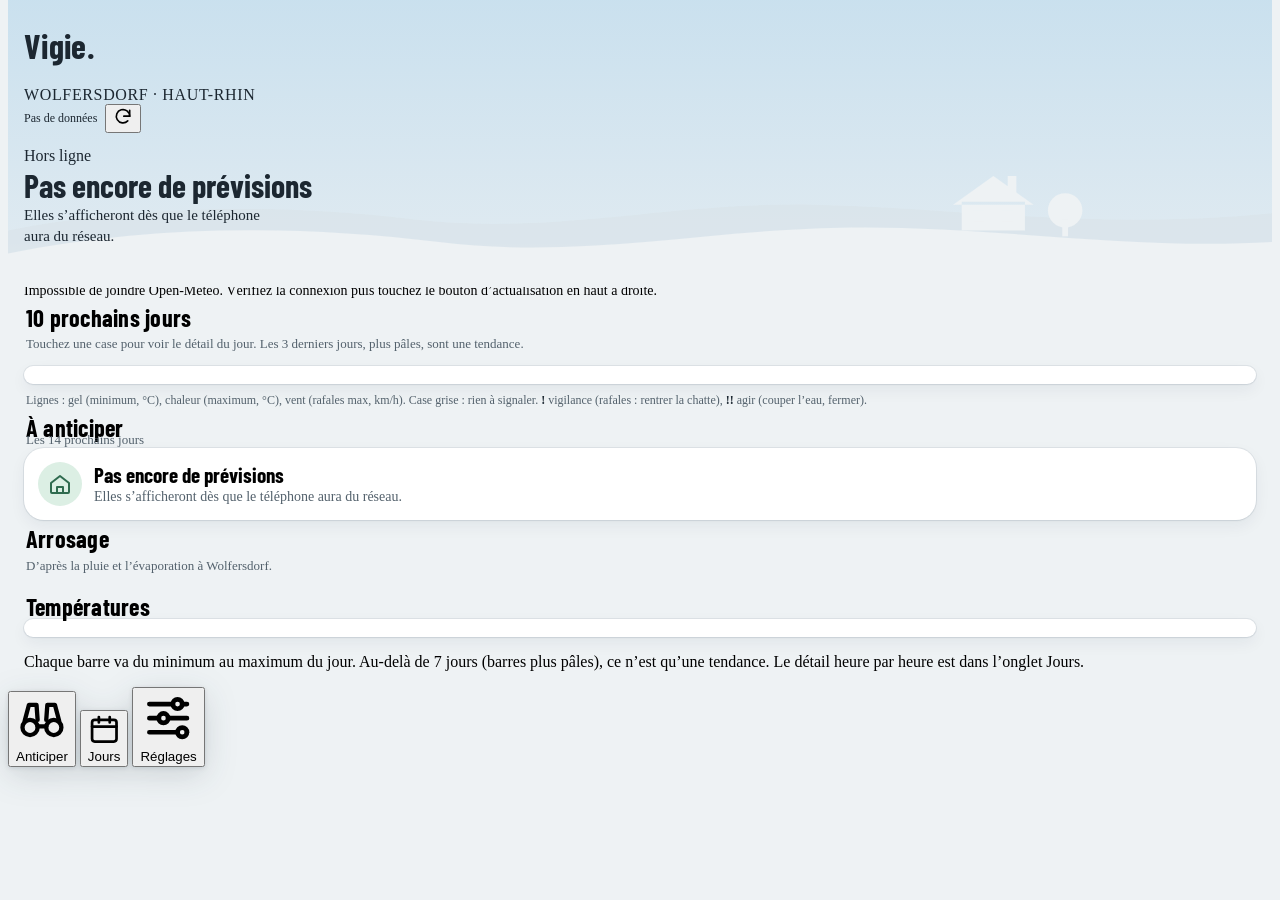
==== commit 956411ce: "Vigie 0.5.0 : toute l'app suit la météo du moment Teinte de la page selon l'ambiance et la températu" ====
--- a/src/template.html
+++ b/src/template.html
@@ -3,8 +3,8 @@
 <head>
 <meta charset="utf-8">
 <meta name="viewport" content="width=device-width, initial-scale=1, viewport-fit=cover">
-<meta name="vigie-version" content="0.4.0">
-<meta name="vigie-updated" content="2026-11-25">
+<meta name="vigie-version" content="0.5.0">
+<meta name="vigie-updated" content="2026-11-26">
 <meta name="theme-color" content="#d3e4ee" media="(prefers-color-scheme: light)">
 <meta name="theme-color" content="#0e151b" media="(prefers-color-scheme: dark)">
 <meta name="apple-mobile-web-app-capable" content="yes">
@@ -176,7 +176,7 @@
 .sky{position:relative;overflow:hidden;display:grid;gap:14px;
   margin:-16px calc(-1 * max(16px,env(safe-area-inset-right,0px))) -4px calc(-1 * max(16px,env(safe-area-inset-left,0px)));
   padding:calc(14px + env(safe-area-inset-top,0px)) max(16px,env(safe-area-inset-right,0px)) 40px max(16px,env(safe-area-inset-left,0px));
-  background:linear-gradient(180deg,var(--s1) 0,var(--s2) calc(100% - 44px),var(--bg) 100%);
+  background:linear-gradient(180deg,var(--s1) 0,var(--s2) calc(100% - 44px),var(--page) 100%);
   color:var(--ink);transition:--s1 .6s ease,--s2 .6s ease}
 .sky[data-onsky="light"]{--ink:#eef3f7;--muted:#c5d1db;--gold-d:#86d3c4}
 .sky[data-mood="calm"]{--k:var(--calm);--k-bg:var(--calm-bg)}
@@ -197,14 +197,14 @@
 .sky__title{margin:0;font:700 32px/1.02 var(--font-display);color:var(--ink);text-wrap:balance}
 .sky__sub{margin:0;font-size:15px;line-height:1.4;color:var(--ink);max-width:34ch}
 .sky__hills{position:absolute;left:0;right:0;bottom:-1px;width:100%;height:44px;z-index:0}
-.sky__hills path,.sky__hills circle{fill:var(--bg)}
+.sky__hills path,.sky__hills circle,.sky__hills rect{fill:var(--page);transition:fill .6s ease}
 .sky__hills .far{fill:var(--hill);opacity:.7}
 .sky__art{position:absolute;inset:0;z-index:0;pointer-events:none}
 .sky__art canvas{position:absolute;inset:0;width:100%;height:100%;transition:opacity .28s ease}
 /* Décor CSS : visible selon l'ambiance, fondu .5 s */
 .sky .fx{position:absolute;opacity:0;visibility:hidden;transition:opacity .5s ease,visibility 0s .5s}
 .sky .fx.on{opacity:var(--fx-op,1);visibility:visible;transition:opacity .5s ease}
-.sky .sun{right:-50px;top:-40px;width:170px;height:170px;border-radius:50%;--fx-op:var(--sun-op);background:radial-gradient(circle,var(--sun) 0 30%,transparent 31%),radial-gradient(circle,var(--sun) 0,transparent 68%)}
+.sky .sun{left:calc(var(--sx,calc(100% - 35px)) - 85px);top:calc(var(--sy,45px) - 85px);width:170px;height:170px;border-radius:50%;--fx-op:var(--sun-op);background:radial-gradient(circle,var(--sun) 0 30%,transparent 31%),radial-gradient(circle,var(--sun) 0,transparent 68%)}
 .sky .sun.on{animation:halo 6s ease-in-out infinite alternate}
 .sky .moon{left:52%;top:14px;width:30px;height:30px;border-radius:50%;background:radial-gradient(circle at 35% 35%,#f4f1e6,#d9d6cb 70%);box-shadow:0 0 18px 4px rgba(230,236,245,.18);--fx-op:.9}
 .sky .moon::after{content:"";position:absolute;inset:-2px -2px 0 9px;border-radius:50%;background:var(--s1);opacity:.85}
@@ -229,6 +229,44 @@
 /* Sélecteur d'ambiance pour les tests : visible seulement avec #ambiance dans l'adresse */
 .wxpick{display:flex;flex-wrap:wrap;gap:6px;margin-top:-4px}
 .wxpick .ds-chip{font-size:13px;padding:6px 12px}
+
+/* ===== 0.5.0 : toute la page vit avec la météo de l'instant ===== */
+/* Lavis : le fond de page (et la barre d'onglets, plus légèrement) prend une pointe de la couleur du temps qu'il fait
+   (--wash, posé par JS). Les cartes restent neutres : les couleurs d'alerte gardent tout leur contraste. */
+:root{--wash:var(--bg);--wash-amt:0%;--page:var(--bg);--chip:rgba(255,255,255,.72);--smoke:#9aa7b2}
+@media (prefers-color-scheme:dark){:root:not([data-theme="light"]){--chip:rgba(20,30,38,.72);--smoke:#6d7a86}}
+:root[data-theme="dark"]{--chip:rgba(20,30,38,.72);--smoke:#6d7a86}
+@supports (color:color-mix(in oklab,red,blue)){
+  :root{--wash-amt:9%;--page:color-mix(in oklab,var(--bg),var(--wash) var(--wash-amt))}
+  @media (prefers-color-scheme:dark){:root:not([data-theme="light"]){--wash-amt:12%}}
+  :root[data-theme="dark"]{--wash-amt:12%}
+  .ds-tabbar::after{background:color-mix(in oklab,var(--card),var(--wash) 6%);transition:background-color .6s ease}
+}
+body{background:var(--page);transition:background-color .6s ease}
+/* Moment de la journée : soleil plus chaud à l'aube et au coucher */
+.sky[data-phase="dawn"],.sky[data-phase="dusk"]{--sun:#ffd6a6}
+/* « Prochaines heures » : pastilles lisibles par-dessus les particules */
+.sky__soon{display:flex;flex-wrap:wrap;gap:6px;margin:6px 0 0;padding:0;list-style:none}
+.sky__soon:empty{display:none}
+.sky__soon li{display:inline-flex;align-items:center;gap:6px;padding:5px 11px 5px 8px;border-radius:var(--radius-pill);background:var(--chip);color:var(--ink);font:700 13px/1.25 var(--font-body);font-variant-numeric:tabular-nums;box-shadow:0 0 0 1px rgba(30,60,80,.08)}
+.sky[data-onsky="light"] .sky__soon li{background:rgba(10,18,28,.45)}
+.sky__soon svg{width:15px;height:15px;flex:none}
+.sky__soon [data-k="wind"] svg{color:var(--wind)}.sky__soon [data-k="cold"] svg{color:var(--cold)}
+.sky__soon [data-k="rain"] svg{color:var(--water)}.sky__soon [data-k="sun"] svg{color:var(--heat)}
+/* La maison vit aussi : fenêtres allumées la nuit, fumée de cheminée quand il fait froid, arbre qui plie au vent */
+.sky__hills{overflow:visible}
+.sky__hills .win{transition:fill .6s ease}
+.sky[data-night] .sky__hills .win{fill:#f3c76a}
+.sky__hills .smoke{fill:var(--smoke);opacity:0;transform-box:fill-box;transform-origin:center}
+.sky[data-smoke] .sky__hills .smoke{animation:smoke 4.2s ease-out infinite}
+.sky[data-smoke] .sky__hills .smoke.s2{animation-delay:2.1s}
+.sky__hills .tree{transform-box:fill-box;transform-origin:50% 100%}
+.sky[data-sway="1"] .sky__hills .tree{animation:sway 1.9s ease-in-out infinite alternate}
+.sky[data-sway="2"] .sky__hills .tree{animation:sway2 1.1s ease-in-out infinite alternate}
+@keyframes smoke{0%{opacity:0;transform:translate(0,0) scale(.6)}20%{opacity:.6}100%{opacity:0;transform:translate(var(--drift,3px),-15px) scale(1.9)}}
+@keyframes sway{from{transform:rotate(-3deg)}to{transform:rotate(4deg)}}
+@keyframes sway2{from{transform:rotate(-5deg)}to{transform:rotate(10deg)}}
+@media (prefers-reduced-motion:reduce){.sky[data-smoke] .sky__hills .smoke.s1{opacity:.45;transform:translateY(-5px) scale(1.2)}}
 
 /* Typo d'accent et cartes */
 .sec-title{font:700 24px/1.05 var(--font-display);letter-spacing:.01em}
@@ -294,12 +332,15 @@
       <p class="sky__kicker" id="skyKicker">Lecture du ciel…</p>
       <div class="sky__row"><span class="sky__ic" id="skyIc" aria-hidden="true"></span><p class="sky__title" id="skyTitle">Vigie</p></div>
       <p class="sky__sub" id="skySub">Gel, chaleur, vent et arrosage pour les 14 prochains jours.</p>
+      <ul class="sky__soon" id="skySoon" aria-label="Dans les prochaines heures"></ul>
     </div>
     <svg class="sky__hills" viewBox="0 0 440 44" preserveAspectRatio="xMidYMax slice" aria-hidden="true">
       <path class="far" d="M0 44V24C40 16 90 14 140 20C190 26 230 14 280 15C330 16 380 24 440 18V44Z"/>
       <path d="M0 44V32C50 22 100 22 150 28C200 34 240 24 290 23C340 22 390 31 440 28V44Z"/>
+      <circle class="smoke s1" cx="349.5" cy="2" r="2"/><circle class="smoke s2" cx="349.5" cy="2" r="2"/>
       <path d="M332 24h22v-10h-22zM329 15l14-10 14 10zM348 5h3v6h-3z"/>
-      <circle cx="368" cy="17" r="6"/><path d="M367 20h2v6h-2z"/>
+      <rect class="win" x="336" y="17" width="4" height="4"/><rect class="win" x="346" y="17" width="4" height="4"/>
+      <g class="tree"><circle cx="368" cy="17" r="6"/><path d="M367 20h2v6h-2z"/></g>
     </svg>
   </header>
 
@@ -427,7 +468,7 @@
 ## 3. Écrans
 
 - En-tête « ciel » (toutes les pages) : un pan de ciel au-dessus des collines et de la maison, avec deux rôles séparés.
-  - AMBIANCE = la météo à l'instant T : couleurs du ciel, nuages, soleil ou lune, étoiles, pluie, neige, brouillard, orage, traînées de vent, givre (détail en 3 bis). Ligne « Maintenant : pluie faible, 6 °C, rafales 35 km/h ».
+  - AMBIANCE = la météo à l'instant T : couleurs du ciel, nuages, soleil ou lune, étoiles, pluie, neige, brouillard, orage, traînées de vent, givre (détail en 3 bis). Ligne « Maintenant : pluie faible, 6 °C, rafales 35 km/h ». Depuis 0.5.0, toute la page suit (lavis du fond, nuit en sombre, moment de la journée, maison vivante) et des pastilles « prochaines heures » disent ce qui va changer d'ici 12 h.
   - MESSAGE = les alertes. Humeur du message = le premier épisode qui commence dans les 7 jours (gel, couper l'eau, chaleur, vent) ; sinon « arrosage » si une plante est à arroser aujourd'hui ; sinon « calme ». Contenu : « Maintenant » (température et rafales de l'heure), titre de l'épisode (même titre que la carte) avec son icône, une phrase « quand : quoi faire », le nombre d'autres alertes. Lu dans les épisodes et l'arrosage déjà calculés, aucune règle propre. Hors ligne sans données : « Pas encore de prévisions ».
 - Anticiper :
   - « 10 prochains jours » : grille 10 jours (les 3 derniers plus pâles = tendance) × Gel / Chaleur / Vent. Chaque case montre la valeur du jour (heures à venir pour aujourd'hui) : minimum (gel), maximum (chaleur), rafales max (vent). Couleur = pire niveau du jour pour ce critère, lu dans les alertes du jour (aucune règle propre) : gris = rien à signaler, teinte claire + « ! » = niveau 1 (vigilance), aplat foncé + « !! » = niveau 2 et plus (couper l'eau, canicule, fortes rafales, tempête). Chaque case a un aria-label complet ; la toucher ouvre l'onglet Jours avec ce jour déplié. Légende courte dessous.
@@ -446,7 +487,16 @@
   - Couches qui s'ajoutent à toute ambiance : rafales ≥ 40 km/h = traînées de vent ; `is_day` = 0 = version nocturne (lune et étoiles par ciel clair ou voilé) ; température ≤ 0 °C = givre discret dans les coins.
   - Table `WX_PALETTE` [haut, bas, nuages] : jour en thème clair, jour en thème sombre (désaturé), nuit (tous thèmes ; en thème clair le texte du ciel passe en clair). Le thème sombre système reste prioritaire. Contraste du texte ≥ 6,8:1 sur chaque fond et sur les nuages (vérifié par calcul).
   - Décor CSS (fondu 0,5 s) : soleil, lune, 3 nuages qui dérivent, 2 bandes de brume qui ondulent. Un seul canvas (~30 images/s, en pause si la page est cachée, le ciel hors écran ou le mouvement réduit) : pluie 25 / 50 / 80 gouttes selon l'intensité, bruine et neige 18 / 28 / 40, étoiles 30, traînées de vent 6, éclair = un halo doux (opacité ≤ 0,22), au plus un toutes les 8 à 14 s, jamais de clignotement. Couleurs du ciel en fondu 0,6 s (`@property --s1/--s2`), canvas en fondu ~0,55 s. Avec `prefers-reduced-motion` : une image fixe de l'ambiance.
-  - Tests : `#ambiance` dans l'adresse affiche sous le ciel des boutons Auto / Soleil / Nuages / Pluie / Orage / Neige / Brouillard / Vent / Nuit (Vent et Nuit se cumulent aux autres). `window.VIGIE_FORCE_WX` (objet `current` partiel) est fusionné au rendu. `make_tests.py` met le `current` réel dans test-real et une neige faible par vent modéré à -1 °C dans test-synth.
+  - Tests : `#ambiance` dans l'adresse affiche sous le ciel des boutons Auto / Soleil / Nuages / Pluie / Orage / Neige / Brouillard / Vent / Nuit / Aube / Coucher / Froid (-7 °C) / Chaud (33 °C) ; Vent, Nuit, Aube, Coucher, Froid et Chaud se cumulent aux autres (Aube et Coucher, Froid et Chaud s'excluent). `window.VIGIE_FORCE_WX` (objet `current` partiel) est fusionné au rendu ; `window.VIGIE_FORCE_NOW` (« AAAA-MM-JJTHH:MM ») fixe l'horloge de l'ambiance seulement (moment de la journée, soleil, prochaines heures), jamais celle des alertes. `make_tests.py` crée test-real, test-synth (neige faible à -1 °C) et une page par ambiance : test-dawn, test-dusk, test-night, test-sun, test-hot, test-rain, test-storm, test-snow, test-fog.
+- Toute la page vit avec la météo (0.5.0) :
+  - Lavis : le fond de page prend 9 % (12 % en sombre) d'une teinte du temps qu'il fait (`WASH` : soleil doré, voilé paille, couvert gris bleu, brouillard gris, bruine et pluie ardoise, orage ardoise foncée, neige bleu glace ; nuit : bleu nuit), elle-même tirée vers le bleu par le froid (de 4 °C à -10 °C) et vers l'ambre par la chaleur (de 22 °C à 34 °C). La barre d'onglets en prend 6 %. Cartes, valeurs et couleurs d'alerte ne bougent pas : l'alerte prime toujours. Fondu 0,6 s. Sans `color-mix` (vieux navigateur), fond d'origine. Contraste du texte secondaire sur le fond lavé ≥ 4,9:1 en clair et ≥ 7:1 en sombre dans les cas extrêmes, texte du ciel ≥ 7,2:1 (clair) et ≥ 5,3:1 (sombre) à l’aube, au coucher et par froid ou chaleur extrêmes (vérifié par calcul).
+  - Moment de la journée : lever et coucher du soleil (`daily.sunrise/sunset`). Aube = 40 min avant le lever → 50 min après ; coucher = 50 min avant → 40 min après. Le ciel se teinte (lavande en haut, pêche en bas ; 60 % par ciel clair, 20 % sous les nuages) et le soleil devient plus chaud. Le soleil glisse de gauche (lever) à droite (coucher), haut à midi, et passe derrière les collines aux extrémités.
+  - Nuit = thème sombre automatique : `is_day` = 0 (ou, sans `current`, hors des heures de soleil) pose `data-theme="dark"`, retiré au jour. Un thème posé explicitement n'est pas touché.
+  - Température : bas du ciel bleuté par grand froid, ambré par forte chaleur (jusqu'à 40 %).
+  - Barre d'état du téléphone (`theme-color`) = couleur du haut du ciel.
+  - Maison : fenêtres allumées la nuit, fumée de cheminée à 8 °C et moins (penchée par vent), arbre qui plie dès les rafales `gust` (40) et plus fort dès `strong` (60). Animations CSS seules ; mouvement réduit : arbre immobile, fumée figée.
+  - « Prochaines heures » (pastilles sous le message, au plus 3, dans l'ordre) : sur 12 h de données horaires (`weather_code`, `precipitation` ajoutés à `hourly`) : « Pluie / Bruine / Neige / Orage possible vers 15 h » s'il ne tombe rien, « Fin de la pluie vers 16 h » s'il pleut (2 h sèches de suite) ; « Rafales 52 km/h dès 18 h » si les rafales passent `gust`, « Le vent retombe vers 21 h » si elles repassent dessous 2 h de suite ; « Gel dès 2 h » / « Dégel vers 11 h » au passage de 0 °C ; « Lever / Coucher du soleil à 7 h 52 » pendant l’aube ou le coucher, en dernier et seulement s’il n’y a qu’une autre pastille au plus. Rien ne change : pas de pastille. Affichage seulement, aucune règle d'alerte.
+  - Écartés : gouttes qui ruissellent sur les cartes et cartes qui frémissent par rafales (du mouvement sur les alertes gêne la lecture d'un coup d'œil) ; teinter les cartes (les couleurs d'alerte doivent rester seules à signifier quelque chose) ; un second canvas (batterie).
 - Mouvements : entrée des cartes, de la grille et des barres du graphique au premier affichage seulement (≤ 0,3 s, léger décalage), ouverture d'un jour, jauges d'arrosage qui se remplissent, retour au toucher (0,12 s), bouton d'actualisation qui tourne pendant le chargement, page qui apparaît au changement d'onglet (0,2 s). Bascule d'onglet : 0,26 s sans rebond, à ne pas rallonger. Tout est coupé avec `prefers-reduced-motion`. Le contenu reste visible si une animation ne joue pas.
 - Icône de l'onglet Anticiper : des jumelles.
 
@@ -455,8 +505,8 @@
 - Une seule page HTML, aucune dépendance. API : `api.open-meteo.com/v1/forecast` (gratuite, sans clé, usage non commercial).
 - Dernières prévisions gardées dans localStorage : l'app s'ouvre hors ligne avec un bandeau qui donne leur âge.
 - Rafraîchissement à l'ouverture et au retour sur l'app si les données ont plus d'une heure.
-- Un artefact claude.ai ne peut pas appeler d'API externe : la page est hébergée sur GitHub Pages (repo damienburglin-cyber/Freeze) et s'ajoute à l'écran d'accueil (manifest.webmanifest, icônes, sw.js pour l'ouverture hors ligne).
-- Source : `src/template.html` + `src/ds.css`, assemblés par `python3 src/build.py` en `index.html`. `python3 src/make_tests.py` crée deux pages de test hors ligne (non versionnées).
+- Un artefact claude.ai ne peut pas appeler d'API externe : la page est hébergée sur GitHub Pages (repo damienburglin-cyber/Vigie, https://damienburglin-cyber.github.io/Vigie/) et s'ajoute à l'écran d'accueil (manifest.webmanifest, icônes, sw.js pour l'ouverture hors ligne).
+- Source : `src/template.html` + `src/ds.css`, assemblés par `python3 src/build.py` en `index.html`. `python3 src/make_tests.py` crée des pages de test hors ligne (non versionnées, voir 3 bis).
 
 ## 4 bis. Notifications (sans ouvrir l'app)
 
@@ -471,6 +521,7 @@
 ## 5. Décisions ouvertes
 
 - Orientation des façades : pour dire quel côté fermer selon l'heure du soleil.
+- Nuit = thème sombre automatique (0.5.0) : à garder si Damien préfère un thème clair fixe la nuit, il faudra un réglage.
 
 ## 6. Journal
 
@@ -484,6 +535,7 @@
 - 0.3.0 · 25/11/2026 · nouveau thème « vigie » : en-tête ciel qui reflète l'état du moment (calme, gel, couper l'eau, chaleur, vent, arrosage) avec décor animé discret, papier froid et accent vert sapin, Barlow Condensed pour les titres et chiffres, jumelles pour Anticiper, sombre « nuit » retravaillé, animations courtes (cartes, grille, graphique, jours, jauges, toucher, actualisation). Règles de calcul, seuils et arrosage inchangés.
 - 0.3.1 · 25/11/2026 · notifications ntfy matin et soir via GitHub Actions (anticipation à 7 jours, rappels du jour, arrosage en saison).
 - 0.4.0 · 26/11/2026 · le ciel suit la météo à l'instant T (soleil, nuages, couvert, brouillard, bruine, pluie, neige, orage, vent, nuit, givre), animé et en fondu ; le message reste piloté par les alertes ; ligne « Maintenant » en mots ; sélecteur d'ambiance `#ambiance` pour les tests. Règles, seuils, arrosage et notifications inchangés.
+- 0.5.0 · 26/11/2026 · toute la page vit avec la météo de l'instant : fond et barre d'onglets lavés de la couleur du temps et de la température, aube et coucher d'après le vrai lever et coucher du soleil, soleil qui suit sa course, nuit en thème sombre automatique, barre d'état du téléphone à la couleur du ciel, maison vivante (fenêtres la nuit, cheminée par froid, arbre au vent), pastilles « prochaines heures » (pluie, fin de pluie, rafales, vent qui retombe, gel, dégel, lever et coucher). Données ajoutées : `hourly.weather_code`, `hourly.precipitation`, `daily.sunset`. Règles, seuils, arrosage et notifications inchangés.
 </script>
 
 <script>
@@ -777,7 +829,7 @@
     day: { clear: ["#b6d8f0", "#d7e9f5", "rgba(255,255,255,.8)"], partly: ["#c4d9ea", "#dce8f1", "rgba(255,255,255,.8)"], cloudy: ["#cad3db", "#dfe5ea", "#eef2f5"],
       fog: ["#d9dfe3", "#e8ecee", "#eef2f5"], drizzle: ["#c0ccd6", "#dae2e8", "#a9b5c0"], rain: ["#b3c1cd", "#d3dce4", "#a3b0bc"], storm: ["#a4afbd", "#cbd3db", "#8f9aa8"],
       snow: ["#dbe4ec", "#ecf1f4", "#f4f7f9"], neutral: ["#c9e0ee", "#dfeaf1", "rgba(255,255,255,.8)"] },
-    dusk: { clear: ["#1f4466", "#16293b", "#3b4a59"], partly: ["#233c55", "#172636", "#3b4a59"], cloudy: ["#2a3540", "#1a232c", "#3b4a59"],
+    dayDark: { clear: ["#1f4466", "#16293b", "#3b4a59"], partly: ["#233c55", "#172636", "#3b4a59"], cloudy: ["#2a3540", "#1a232c", "#3b4a59"],
       fog: ["#323b42", "#1e262d", "#3b4a59"], drizzle: ["#263442", "#18222c", "#3b4a59"], rain: ["#22303e", "#161f29", "#36434f"], storm: ["#1d2432", "#131923", "#323c49"],
       snow: ["#2c3a48", "#1b2631", "#46525e"], neutral: ["#18304a", "#122030", "#3b4a59"] },
     night: { clear: ["#0d1a2e", "#172a42", "#2b3644"], partly: ["#131f30", "#1d2c3e", "#2b3644"], cloudy: ["#1b222b", "#252e38", "#2b3644"],
@@ -785,39 +837,137 @@
       snow: ["#1d2631", "#2b3744", "#3a4552"], neutral: ["#13233a", "#1f3550", "#2b3644"] }
   };
   const WX_PICK = [["auto", "Auto", {}], ["sun", "Soleil", { weather_code: 0, precipitation: 0 }], ["clouds", "Nuages", { weather_code: 3, precipitation: 0 }],
-    ["rain", "Pluie", { weather_code: 63, precipitation: 1.6 }], ["storm", "Orage", { weather_code: 95, precipitation: 4 }], ["snow", "Neige", { weather_code: 73, precipitation: 0.8, temperature_2m: -2 }],
-    ["fog", "Brouillard", { weather_code: 45, precipitation: 0 }], ["wind", "Vent", { wind_gusts_10m: 62 }], ["night", "Nuit", { is_day: 0 }]];
+    ["rain", "Pluie", { weather_code: 63, precipitation: 1.6 }], ["storm", "Orage", { weather_code: 95, precipitation: 4 }], ["snow", "Neige", { weather_code: 73, precipitation: 0.8 }],
+    ["fog", "Brouillard", { weather_code: 45, precipitation: 0 }], ["wind", "Vent", { wind_gusts_10m: 62 }], ["night", "Nuit", { is_day: 0 }],
+    ["dawn", "Aube", { _phase: "dawn" }], ["dusk", "Coucher", { _phase: "dusk" }], ["cold", "Froid", { temperature_2m: -7 }], ["hot", "Chaud", { temperature_2m: 33 }]];
+  const PICK_TOGGLES = ["wind", "night", "dawn", "dusk", "cold", "hot"], PICK_KEEP = ["wind_gusts_10m", "is_day", "_phase", "temperature_2m"];
   let pickWx = {}; // ambiance forcée par le sélecteur de test (#ambiance)
   const isDark = () => { const t = document.documentElement.dataset.theme; return t === "dark" || (t !== "light" && matchMedia("(prefers-color-scheme: dark)").matches); };
+
+  /* Horloge de l'ambiance (window.VIGIE_FORCE_NOW pour les pages de test ; les règles d'alerte gardent l'heure réelle) */
+  const pad2 = n => String(n).padStart(2, "0");
+  const clock = () => window.VIGIE_FORCE_NOW ? new Date(window.VIGIE_FORCE_NOW) : new Date();
+  const ymd = d => d.getFullYear() + "-" + pad2(d.getMonth() + 1) + "-" + pad2(d.getDate());
+  const hm = d => d.getHours() + " h " + pad2(d.getMinutes());
+  const clamp01 = v => Math.max(0, Math.min(1, v));
+  const hex3 = x => [1, 3, 5].map(i => parseInt(x.slice(i, i + 2), 16));
+  const mixHex = (a, b, t) => { if (!/^#[0-9a-f]{6}$/i.test(a) || !/^#[0-9a-f]{6}$/i.test(b)) return a; const A = hex3(a), B = hex3(b);
+    return "#" + A.map((v, i) => pad2(Math.round(v + (B[i] - v) * t).toString(16))).join(""); };
+
+  // Moment de la journée d'après lever et coucher du soleil (Open-Meteo daily) : aube = lever −40 min → +50 min, coucher = coucher −50 min → +40 min
+  function dayPhase(forced) {
+    if (forced === "dawn") return { phase: "dawn", frac: 0.02 };
+    if (forced === "dusk") return { phase: "dusk", frac: 0.98 };
+    const D = DATA && DATA.daily; if (!D || !D.sunrise || !D.sunset) return null;
+    const now = clock(), i = D.time.indexOf(ymd(now)); if (i < 0 || !D.sunrise[i] || !D.sunset[i]) return null;
+    const rise = new Date(D.sunrise[i]), set = new Date(D.sunset[i]), t = now.getTime(), m = 6e4;
+    const phase = t < rise - 40 * m || t > set.getTime() + 40 * m ? "night" : t < rise.getTime() + 50 * m ? "dawn" : t > set - 50 * m ? "dusk" : "day";
+    return { phase, frac: (t - rise) / (set - rise), rise, set };
+  }
 
   function currentWx() {
     let c = null;
     if (DATA && DATA.current && DATA.current.time) {
-      const age = (Date.now() - new Date(DATA.current.time).getTime()) / 36e5;
-      if (age < 3) c = Object.assign({}, DATA.current);
-    }
-    if (!c && DATA && DATA.hourly) { // repli : l'heure courante des données horaires (pas de code météo → ciel neutre)
-      const H = DATA.hourly, i = H.time.indexOf(todayStr() + "T" + String(new Date().getHours()).padStart(2, "0") + ":00");
-      if (i >= 0) c = { temperature_2m: H.temperature_2m[i], wind_gusts_10m: H.wind_gusts_10m[i], wind_speed_10m: H.wind_speed_10m[i] };
+      const age = (clock().getTime() - new Date(DATA.current.time).getTime()) / 36e5;
+      if (age < 3 && age > -3) c = Object.assign({}, DATA.current);
+    }
+    if (!c && DATA && DATA.hourly) { // repli : l'heure courante des données horaires
+      const H = DATA.hourly, now = clock(), i = H.time.indexOf(ymd(now) + "T" + pad2(now.getHours()) + ":00");
+      if (i >= 0) c = { temperature_2m: H.temperature_2m[i], wind_gusts_10m: H.wind_gusts_10m[i], wind_speed_10m: H.wind_speed_10m[i],
+        weather_code: H.weather_code ? H.weather_code[i] : undefined, precipitation: H.precipitation ? H.precipitation[i] : undefined };
     }
     c = Object.assign(c || {}, window.VIGIE_FORCE_WX || {}, pickWx);
     const code = c.weather_code, w = WMO[code], kind = w ? w[0] : "neutral", p = +c.precipitation || 0;
     const lvl = ["drizzle", "rain", "snow", "storm"].includes(kind) ? Math.max(p >= 2.5 ? 3 : p >= 0.5 ? 2 : p > 0 ? 1 : 0, CODE_LEVEL[code] || 1) : 0;
-    return { kind, lvl, words: w ? w[1] : "", t: c.temperature_2m, g: c.wind_gusts_10m,
-      night: c.is_day === 0, windy: c.wind_gusts_10m >= 40, frost: c.temperature_2m != null && c.temperature_2m <= 0 };
+    const ph = dayPhase(c._phase);
+    const night = c.is_day === 0 || (c.is_day == null && !!ph && ph.phase === "night");
+    // Aube et coucher débordent sur la nuit (avant le lever, après le coucher) : la phase « nuit » ne vaut que hors de ces fenêtres
+    const phase = ph && (ph.phase === "dawn" || ph.phase === "dusk") ? ph.phase : night ? "night" : "day";
+    return { kind, lvl, words: w ? w[1] : "", t: c.temperature_2m, g: c.wind_gusts_10m, ph, phase, night,
+      windy: c.wind_gusts_10m >= S.gust, strong: c.wind_gusts_10m >= S.strong, frost: c.temperature_2m != null && c.temperature_2m <= 0 };
+  }
+
+  // Lavis de la page : teinte du temps qu'il fait, puis de la température (froid bleuté, chaleur ambrée)
+  const WASH = { clear: "#f2c45e", partly: "#e3cd92", cloudy: "#8e9cab", fog: "#b4bcc3", drizzle: "#7590a8", rain: "#5f7f9c", storm: "#4a566b", snow: "#a6c4e0", neutral: null };
+  const coldW = t => t == null ? 0 : clamp01((4 - t) / 14);   // 4 °C → 0, -10 °C → 1
+  const hotW = t => t == null ? 0 : clamp01((t - 22) / 12);   // 22 °C → 0, 34 °C → 1
+  function washOf(wx) {
+    let w = WASH[wx.kind];
+    if (wx.night) w = mixHex(w || "#2f4a78", "#2f4a78", 0.6);
+    const c = coldW(wx.t), h = hotW(wx.t);
+    if (c) w = mixHex(w || "#5b9bd5", "#5b9bd5", 0.8 * c);
+    if (h) w = mixHex(w || "#f08a3c", "#f08a3c", 0.8 * h);
+    return w;
+  }
+  // Teintes d'aube et de coucher [haut, bas] sur ciel clair (jour) ou sombre (nuit, thème sombre)
+  const TWILIGHT = { light: { dawn: ["#cfc8e6", "#f8d2b0"], dusk: ["#d8c3dc", "#f6c49e"] }, dark: { dawn: ["#2c2b4c", "#4e3340"], dusk: ["#3a2b48", "#5a3436"] } };
+
+  /* Prochaines heures (12 h) : ce qui va changer dehors. Affichage seulement, aucune règle d'alerte. */
+  const SOON_IC = { rain: "water", cold: "cold", wind: "wind", calm: "wind", sun: "heat" };
+  function soonEvents(wx) {
+    const H = DATA && DATA.hourly; if (!H) return [];
+    const now = clock(), i0 = H.time.indexOf(ymd(now) + "T" + pad2(now.getHours()) + ":00"); if (i0 < 0) return [];
+    const end = Math.min(H.time.length, i0 + 13), out = [], code = H.weather_code, pr = H.precipitation, G = H.wind_gusts_10m, T = H.temperature_2m;
+    const hr = i => +H.time[i].slice(11, 13) + " h";
+    const wet = i => (pr && pr[i] != null && pr[i] >= 0.2) || (code && code[i] >= 51);
+    const what = i => { const c = code ? code[i] : null;
+      return c >= 95 ? "Orage possible" : (c >= 71 && c <= 77) || c === 85 || c === 86 || (c == null && T[i] <= 0.5) ? "Neige" : c >= 51 && c <= 57 ? "Bruine" : "Pluie"; };
+    if (pr || code) {
+      if (!wx.lvl) { for (let i = i0 + 1; i < end; i++) if (wet(i)) { const k = what(i); out.push({ i, k: k === "Neige" ? "cold" : "rain", txt: k + " vers " + hr(i) }); break; } }
+      else { for (let i = i0 + 1; i < end - 1; i++) if (!wet(i) && !wet(i + 1)) { out.push({ i, k: "rain", txt: (wx.kind === "snow" ? "Fin de la neige" : "Fin de la pluie") + " vers " + hr(i) }); break; } }
+    }
+    if (wx.g != null && G) {
+      if (wx.g < S.gust) { for (let i = i0 + 1; i < end; i++) if (G[i] >= S.gust) { out.push({ i, k: "wind", txt: "Rafales " + r0(Math.max(...G.slice(i, end))) + " km/h dès " + hr(i) }); break; } }
+      else { for (let i = i0 + 1; i < end - 1; i++) if (G[i] < S.gust && G[i + 1] < S.gust) { out.push({ i, k: "calm", txt: "Le vent retombe vers " + hr(i) }); break; } }
+    }
+    if (wx.t != null && T) {
+      if (wx.t > 0) { for (let i = i0 + 1; i < end; i++) if (T[i] <= 0) { out.push({ i, k: "cold", txt: "Gel dès " + hr(i) }); break; } }
+      else { for (let i = i0 + 1; i < end; i++) if (T[i] > 0.5) { out.push({ i, k: "cold", txt: "Dégel vers " + hr(i) }); break; } }
+    }
+    out.sort((a, b) => a.i - b.i);
+    // Lever / coucher : pour le plaisir, seulement s'il reste de la place (au plus une autre pastille)
+    const ph = wx.ph;
+    if (out.length <= 1 && ph && ph.rise && ph.phase === "dawn" && now < ph.rise) out.push({ k: "sun", txt: "Lever du soleil à " + hm(ph.rise) });
+    if (out.length <= 1 && ph && ph.set && ph.phase === "dusk" && now < ph.set) out.push({ k: "sun", txt: "Coucher du soleil à " + hm(ph.set) });
+    return out.slice(0, 3);
+  }
+  function renderSoon(wx) {
+    const ul = $("skySoon"), ev = soonEvents(wx); ul.textContent = "";
+    ev.forEach(e => { const li = el("li", { "data-k": e.k }); li.innerHTML = ICONS[SOON_IC[e.k]]; li.append(el("span", { text: e.txt })); ul.append(li); });
   }
 
   let lastWxKey = "";
   function applyAmbiance() {
-    const sky = $("sky"), wx = currentWx(), dark = isDark();
-    const set = wx.night ? "night" : dark ? "dusk" : "day";
-    const [s1, s2, cloud] = WX_PALETTE[set][wx.kind];
+    const sky = $("sky"), root = document.documentElement, wx = currentWx();
+    // Nuit = thème sombre automatique (sauf si un thème a été posé explicitement)
+    if (wx.night) { if (!root.dataset.theme) { root.dataset.theme = "dark"; root.dataset.autoTheme = ""; } }
+    else if ("autoTheme" in root.dataset) { delete root.dataset.theme; delete root.dataset.autoTheme; }
+    const dark = isDark();
+    const set = wx.night ? "night" : dark ? "dayDark" : "day";
+    let [s1, s2, cloud] = WX_PALETTE[set][wx.kind];
+    // Aube / coucher : franc par ciel clair, simple nuance sous les nuages
+    if (wx.phase === "dawn" || wx.phase === "dusk") {
+      const tw = TWILIGHT[set === "day" ? "light" : "dark"][wx.phase], a = ["clear", "partly", "neutral"].includes(wx.kind) ? 0.6 : 0.2;
+      s1 = mixHex(s1, tw[0], a); s2 = mixHex(s2, tw[1], a);
+    }
+    // Température : bas du ciel bleuté par grand froid, ambré par forte chaleur
+    const cw = coldW(wx.t), hw = hotW(wx.t), lightSky = set === "day";
+    if (cw) s2 = mixHex(s2, lightSky ? "#b9d3ee" : "#1d3552", 0.4 * cw);
+    if (hw) s2 = mixHex(s2, lightSky ? "#f6c58a" : "#4a3426", 0.4 * hw);
     sky.style.setProperty("--s1", s1); sky.style.setProperty("--s2", s2); sky.style.setProperty("--cloud", cloud);
-    sky.dataset.wx = wx.kind; sky.dataset.onsky = wx.night && !dark ? "light" : "";
-    if (wx.night) sky.dataset.night = ""; else delete sky.dataset.night;
-    if (wx.frost) sky.dataset.frost = ""; else delete sky.dataset.frost;
+    const wash = washOf(wx);
+    if (wash) root.style.setProperty("--wash", wash); else root.style.removeProperty("--wash");
+    document.querySelectorAll('meta[name="theme-color"]').forEach(m => m.setAttribute("content", s1));
+    sky.dataset.wx = wx.kind; sky.dataset.phase = wx.phase; sky.dataset.onsky = wx.night && !dark ? "light" : "";
+    const flag = (k, v) => { if (v) sky.dataset[k] = v === true ? "" : v; else delete sky.dataset[k]; };
+    flag("night", wx.night); flag("frost", wx.frost); flag("smoke", wx.t != null && wx.t <= 8);
+    flag("sway", wx.strong ? "2" : wx.windy ? "1" : "");
+    sky.style.setProperty("--drift", wx.windy ? "12px" : "3px");
+    // Soleil : se lève à gauche, haut à midi, se couche à droite derrière les collines
+    if (wx.ph && !wx.night) { const f = clamp01(wx.ph.frac); sky.style.setProperty("--sx", (8 + 84 * f).toFixed(1) + "%"); sky.style.setProperty("--sy", (78 - 70 * Math.sin(Math.PI * f)).toFixed(1) + "%"); }
+    else { sky.style.removeProperty("--sx"); sky.style.removeProperty("--sy"); }
+    const cloudy = ["cloudy", "drizzle", "rain", "storm", "snow"].includes(wx.kind);
     const on = (sel, v) => sky.querySelectorAll(sel).forEach(n => n.classList.toggle("on", !!v));
-    const cloudy = ["cloudy", "drizzle", "rain", "storm", "snow"].includes(wx.kind);
     on(".sun", !wx.night && (wx.kind === "clear" || wx.kind === "partly"));
     on(".moon", wx.night && ["clear", "partly", "neutral"].includes(wx.kind));
     on(".fog", wx.kind === "fog");
@@ -829,6 +979,7 @@
     if (wx.t != null) bits.push(r0(wx.t) + " °C");
     if (wx.g != null) bits.push("rafales " + r0(wx.g) + " km/h");
     if (bits.length) $("skyKicker").textContent = "Maintenant : " + bits.join(", ");
+    renderSoon(wx);
     const key = [wx.kind, wx.lvl, wx.night, wx.windy, dark].join("|");
     if (key !== lastWxKey) { lastWxKey = key; skyFx.set(wx, set); }
   }
@@ -927,11 +1078,15 @@
     WX_PICK.forEach(([id, label, obj]) => {
       const b = el("button", { type: "button", class: "ds-chip", "data-id": id, "aria-pressed": "false", text: label });
       b.addEventListener("click", () => {
-        const toggle = id === "wind" || id === "night";
+        const toggle = PICK_TOGGLES.includes(id);
         if (id === "auto") pickWx = {};
         else if (toggle && b.getAttribute("aria-pressed") === "true") Object.keys(obj).forEach(k => delete pickWx[k]);
-        else if (toggle) Object.assign(pickWx, obj);
-        else { const keep = {}; ["wind_gusts_10m", "is_day"].forEach(k => { if (k in pickWx) keep[k] = pickWx[k]; }); pickWx = Object.assign(keep, obj); }
+        else if (toggle) { // Aube / Coucher et Froid / Chaud s'excluent deux à deux
+          const rival = { dawn: "dusk", dusk: "dawn", cold: "hot", hot: "cold" }[id];
+          if (rival) Object.keys(WX_PICK.find(w => w[0] === rival)[2]).forEach(k => delete pickWx[k]);
+          Object.assign(pickWx, obj);
+        }
+        else { const keep = {}; PICK_KEEP.forEach(k => { if (k in pickWx) keep[k] = pickWx[k]; }); pickWx = Object.assign(keep, obj); }
         sync(); applyAmbiance();
       });
       box.append(b);
@@ -1119,7 +1274,7 @@
     if (loading) return; loading = true;
     $("reload").disabled = true;
     const url = "https://api.open-meteo.com/v1/forecast?latitude=" + LAT + "&longitude=" + LON +
-      "&hourly=temperature_2m,apparent_temperature,wind_speed_10m,wind_gusts_10m&daily=precipitation_sum,et0_fao_evapotranspiration,sunrise&past_days=14&timezone=Europe%2FParis&forecast_days=14" +
+      "&hourly=temperature_2m,apparent_temperature,wind_speed_10m,wind_gusts_10m,weather_code,precipitation&daily=precipitation_sum,et0_fao_evapotranspiration,sunrise,sunset&past_days=14&timezone=Europe%2FParis&forecast_days=14" +
       "&current=temperature_2m,apparent_temperature,weather_code,cloud_cover,precipitation,rain,showers,snowfall,wind_speed_10m,wind_gusts_10m,is_day";
     try {
       const ctrl = new AbortController(); const timer = setTimeout(() => ctrl.abort(), 12000);
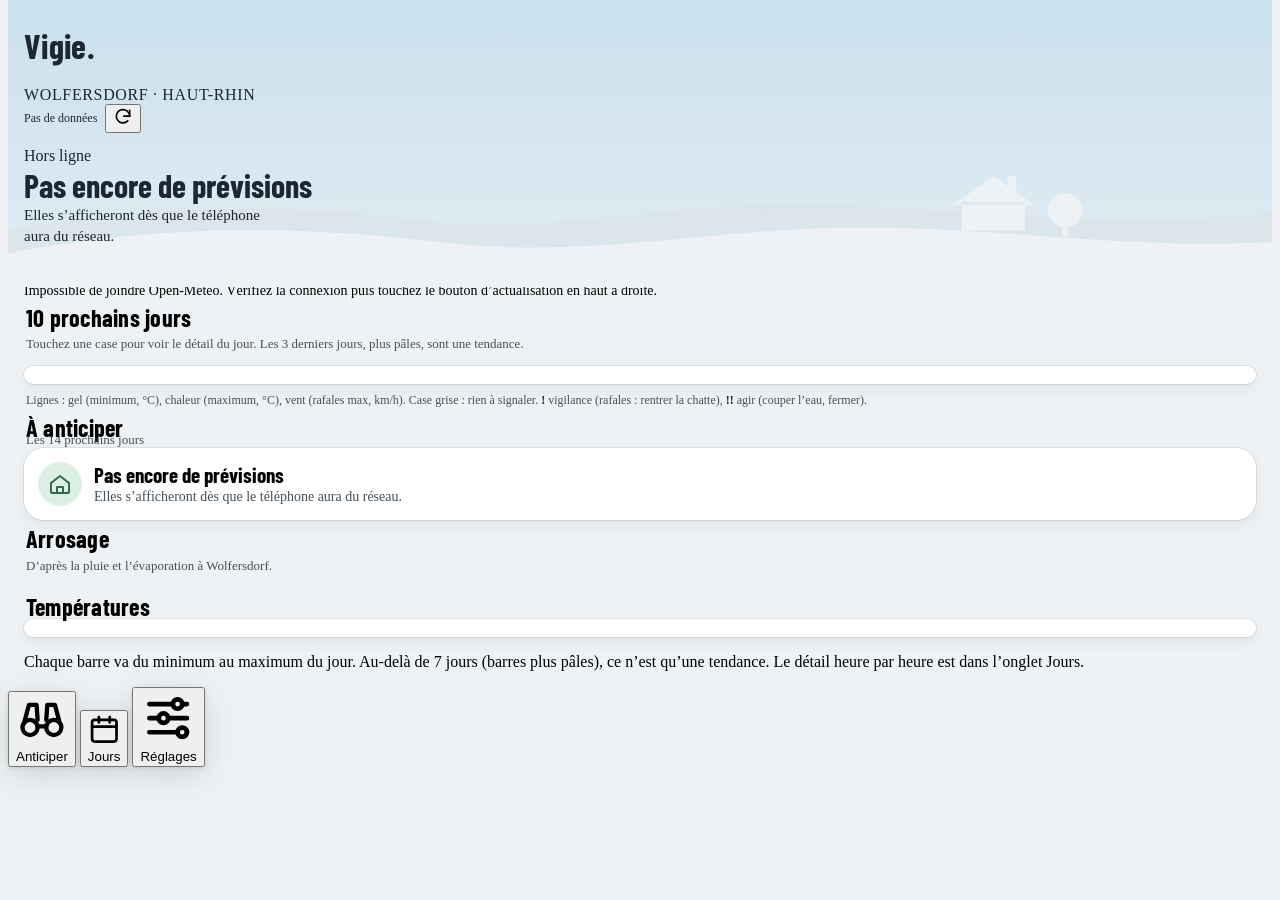
==== commit 2824e188: "Vigie 0.5.1 : fond de page plus marqué par la météo Lavis 22 % (20 % en sombre), barre d'onglets 12 " ====
--- a/src/template.html
+++ b/src/template.html
@@ -3,7 +3,7 @@
 <head>
 <meta charset="utf-8">
 <meta name="viewport" content="width=device-width, initial-scale=1, viewport-fit=cover">
-<meta name="vigie-version" content="0.5.0">
+<meta name="vigie-version" content="0.5.1">
 <meta name="vigie-updated" content="2026-11-26">
 <meta name="theme-color" content="#d3e4ee" media="(prefers-color-scheme: light)">
 <meta name="theme-color" content="#0e151b" media="(prefers-color-scheme: dark)">
@@ -22,7 +22,7 @@
    LAYOUT : mobile 393 px, une main ; d'abord ce qu'il faut anticiper, puis les 14 jours. */
 /*DS*/
 /* --- Vigie : tokens propres + thème sombre --- */
-:root{--cold:#3f6f97;--cold-bg:#e3edf5;--cut:#8e3b46;--cut-bg:#f5e1e3;--heat:#a24f22;--heat-bg:#f8e6d8;--wind:#6d4a80;--wind-bg:#ece2f1;--calm:#2f6b4f;--calm-bg:#dcefe4;--grid:#dbe3e8;--bg:#eef2f4;--panel:#f7f9fa;--panel2:#e6edf1;--card:#ffffff;--card2:#f4f7f9;--track:#dde5ea;--edge:#d3dce2;--ink:#1c2731;--muted:#53616c;--gold:#4f9d8e;--gold-d:#1d5c55;--gold2:#a9d6cc;--green-d:#1d5c55;--sage-100:#e6f3f0;--sage-200:#c3e2db;--sage-900:#15443e;--field:#ffffff;--placeholder:#7a8892;--shadow-relief:0 1px 2px rgba(20,40,60,.06),0 8px 24px rgba(20,40,60,.07);--shadow-card:0 0 0 1px rgba(30,60,80,.08),0 1px 2px rgba(20,40,60,.05),0 6px 16px rgba(20,40,60,.06);--shadow-inset:inset 0 0 0 1px rgba(30,60,80,.10),inset 0 1px 3px rgba(20,40,60,.05);--font-display:"Barlow Condensed","Arial Narrow",system-ui,sans-serif;--sun:#fff2c9;--sun-op:.8;--hill:#dbe4ea}
+:root{--cold:#3f6f97;--cold-bg:#e3edf5;--cut:#8e3b46;--cut-bg:#f5e1e3;--heat:#a24f22;--heat-bg:#f8e6d8;--wind:#6d4a80;--wind-bg:#ece2f1;--calm:#2f6b4f;--calm-bg:#dcefe4;--grid:#dbe3e8;--bg:#eef2f4;--panel:#f7f9fa;--panel2:#e6edf1;--card:#ffffff;--card2:#f4f7f9;--track:#dde5ea;--edge:#d3dce2;--ink:#1c2731;--muted:#44515b;--gold:#4f9d8e;--gold-d:#1d5c55;--gold2:#a9d6cc;--green-d:#1d5c55;--sage-100:#e6f3f0;--sage-200:#c3e2db;--sage-900:#15443e;--field:#ffffff;--placeholder:#7a8892;--shadow-relief:0 1px 2px rgba(20,40,60,.06),0 8px 24px rgba(20,40,60,.07);--shadow-card:0 0 0 1px rgba(30,60,80,.08),0 1px 2px rgba(20,40,60,.05),0 6px 16px rgba(20,40,60,.06);--shadow-inset:inset 0 0 0 1px rgba(30,60,80,.10),inset 0 1px 3px rgba(20,40,60,.05);--font-display:"Barlow Condensed","Arial Narrow",system-ui,sans-serif;--sun:#fff2c9;--sun-op:.8;--hill:#dbe4ea}
 @media (prefers-color-scheme:dark){:root:not([data-theme="light"]){--bg:#0e151b;--panel:#141d25;--panel2:#22303a;--card:#18232c;--card2:#111a21;--track:#263540;--edge:#2c3c48;--ink:#e6edf2;--muted:#a3b3bf;--gold:#4f9d8e;--gold-d:#86d3c4;--gold2:#2d5f57;--green-d:#2b7a6e;--wine:#b65563;--sky-d:#5f89ad;--good:#93c483;--bad:#e8899a;--ok-bg:#2c3a26;--ok-ink:#bcd8ae;--todo-bg:#45381f;--todo-ink:#f1dcae;--sage-100:#24453f;--sage-200:#1b3833;--sage-900:#bfe8de;--field:#0f171d;--placeholder:#7f909c;--shadow-relief:0 1px 0 rgba(255,255,255,.04) inset,0 8px 18px rgba(0,0,0,.35);--shadow-card:0 0 0 1px rgba(255,255,255,.07),0 4px 12px rgba(0,0,0,.3);--shadow-inset:inset 0 0 0 1px rgba(255,255,255,.07),inset 0 2px 5px rgba(0,0,0,.3);--cold:#8db8dc;--cold-bg:#1f3040;--cut:#ef9aa6;--cut-bg:#45222a;--heat:#f0a274;--heat-bg:#46291b;--wind:#cfa6e2;--wind-bg:#36263f;--calm:#8fd1b0;--calm-bg:#183328;--grid:#2a3844;--sun:#c9d8e4;--sun-op:.22;--hill:#16212a;color-scheme:dark}}
 :root[data-theme="dark"]{--bg:#0e151b;--panel:#141d25;--panel2:#22303a;--card:#18232c;--card2:#111a21;--track:#263540;--edge:#2c3c48;--ink:#e6edf2;--muted:#a3b3bf;--gold:#4f9d8e;--gold-d:#86d3c4;--gold2:#2d5f57;--green-d:#2b7a6e;--wine:#b65563;--sky-d:#5f89ad;--good:#93c483;--bad:#e8899a;--ok-bg:#2c3a26;--ok-ink:#bcd8ae;--todo-bg:#45381f;--todo-ink:#f1dcae;--sage-100:#24453f;--sage-200:#1b3833;--sage-900:#bfe8de;--field:#0f171d;--placeholder:#7f909c;--shadow-relief:0 1px 0 rgba(255,255,255,.04) inset,0 8px 18px rgba(0,0,0,.35);--shadow-card:0 0 0 1px rgba(255,255,255,.07),0 4px 12px rgba(0,0,0,.3);--shadow-inset:inset 0 0 0 1px rgba(255,255,255,.07),inset 0 2px 5px rgba(0,0,0,.3);--cold:#8db8dc;--cold-bg:#1f3040;--cut:#ef9aa6;--cut-bg:#45222a;--heat:#f0a274;--heat-bg:#46291b;--wind:#cfa6e2;--wind-bg:#36263f;--calm:#8fd1b0;--calm-bg:#183328;--grid:#2a3844;--sun:#c9d8e4;--sun-op:.22;--hill:#16212a;color-scheme:dark}
 /* Barre d'onglets : bascule rapide (l'original du design system durait 0,75 s avec rebond) */
@@ -237,10 +237,10 @@
 @media (prefers-color-scheme:dark){:root:not([data-theme="light"]){--chip:rgba(20,30,38,.72);--smoke:#6d7a86}}
 :root[data-theme="dark"]{--chip:rgba(20,30,38,.72);--smoke:#6d7a86}
 @supports (color:color-mix(in oklab,red,blue)){
-  :root{--wash-amt:9%;--page:color-mix(in oklab,var(--bg),var(--wash) var(--wash-amt))}
-  @media (prefers-color-scheme:dark){:root:not([data-theme="light"]){--wash-amt:12%}}
-  :root[data-theme="dark"]{--wash-amt:12%}
-  .ds-tabbar::after{background:color-mix(in oklab,var(--card),var(--wash) 6%);transition:background-color .6s ease}
+  :root{--wash-amt:22%;--page:color-mix(in oklab,var(--bg),var(--wash) var(--wash-amt))}
+  @media (prefers-color-scheme:dark){:root:not([data-theme="light"]){--wash-amt:20%}}
+  :root[data-theme="dark"]{--wash-amt:20%}
+  .ds-tabbar::after{background:color-mix(in oklab,var(--card),var(--wash) 12%);transition:background-color .6s ease}
 }
 body{background:var(--page);transition:background-color .6s ease}
 /* Moment de la journée : soleil plus chaud à l'aube et au coucher */
@@ -489,9 +489,9 @@
   - Décor CSS (fondu 0,5 s) : soleil, lune, 3 nuages qui dérivent, 2 bandes de brume qui ondulent. Un seul canvas (~30 images/s, en pause si la page est cachée, le ciel hors écran ou le mouvement réduit) : pluie 25 / 50 / 80 gouttes selon l'intensité, bruine et neige 18 / 28 / 40, étoiles 30, traînées de vent 6, éclair = un halo doux (opacité ≤ 0,22), au plus un toutes les 8 à 14 s, jamais de clignotement. Couleurs du ciel en fondu 0,6 s (`@property --s1/--s2`), canvas en fondu ~0,55 s. Avec `prefers-reduced-motion` : une image fixe de l'ambiance.
   - Tests : `#ambiance` dans l'adresse affiche sous le ciel des boutons Auto / Soleil / Nuages / Pluie / Orage / Neige / Brouillard / Vent / Nuit / Aube / Coucher / Froid (-7 °C) / Chaud (33 °C) ; Vent, Nuit, Aube, Coucher, Froid et Chaud se cumulent aux autres (Aube et Coucher, Froid et Chaud s'excluent). `window.VIGIE_FORCE_WX` (objet `current` partiel) est fusionné au rendu ; `window.VIGIE_FORCE_NOW` (« AAAA-MM-JJTHH:MM ») fixe l'horloge de l'ambiance seulement (moment de la journée, soleil, prochaines heures), jamais celle des alertes. `make_tests.py` crée test-real, test-synth (neige faible à -1 °C) et une page par ambiance : test-dawn, test-dusk, test-night, test-sun, test-hot, test-rain, test-storm, test-snow, test-fog.
 - Toute la page vit avec la météo (0.5.0) :
-  - Lavis : le fond de page prend 9 % (12 % en sombre) d'une teinte du temps qu'il fait (`WASH` : soleil doré, voilé paille, couvert gris bleu, brouillard gris, bruine et pluie ardoise, orage ardoise foncée, neige bleu glace ; nuit : bleu nuit), elle-même tirée vers le bleu par le froid (de 4 °C à -10 °C) et vers l'ambre par la chaleur (de 22 °C à 34 °C). La barre d'onglets en prend 6 %. Cartes, valeurs et couleurs d'alerte ne bougent pas : l'alerte prime toujours. Fondu 0,6 s. Sans `color-mix` (vieux navigateur), fond d'origine. Contraste du texte secondaire sur le fond lavé ≥ 4,9:1 en clair et ≥ 7:1 en sombre dans les cas extrêmes, texte du ciel ≥ 7,2:1 (clair) et ≥ 5,3:1 (sombre) à l’aube, au coucher et par froid ou chaleur extrêmes (vérifié par calcul).
+  - Lavis : le fond de page prend 22 % (20 % en sombre ; renforcé en 0.5.1 à la demande de Damien, 9 % se voyait à peine) d'une teinte du temps qu'il fait (`WASH` : soleil doré, voilé paille, couvert gris bleu, brouillard gris, bruine et pluie ardoise, orage ardoise foncée, neige bleu glace ; nuit : bleu nuit), elle-même tirée vers le bleu par le froid (de 4 °C à -10 °C) et vers l'ambre par la chaleur (de 22 °C à 34 °C). La barre d’onglets en prend 12 %. Cartes, valeurs et couleurs d'alerte ne bougent pas : l'alerte prime toujours. Fondu 0,6 s. Sans `color-mix` (vieux navigateur), fond d'origine. Contraste du texte secondaire sur le fond lavé ≥ 5:1 en clair (texte secondaire foncé à #44515b pour tenir) et ≥ 5,4:1 en sombre dans les cas extrêmes, texte du ciel ≥ 7,2:1 (clair) et ≥ 5,3:1 (sombre) à l’aube, au coucher et par froid ou chaleur extrêmes (vérifié par calcul).
   - Moment de la journée : lever et coucher du soleil (`daily.sunrise/sunset`). Aube = 40 min avant le lever → 50 min après ; coucher = 50 min avant → 40 min après. Le ciel se teinte (lavande en haut, pêche en bas ; 60 % par ciel clair, 20 % sous les nuages) et le soleil devient plus chaud. Le soleil glisse de gauche (lever) à droite (coucher), haut à midi, et passe derrière les collines aux extrémités.
-  - Nuit = thème sombre automatique : `is_day` = 0 (ou, sans `current`, hors des heures de soleil) pose `data-theme="dark"`, retiré au jour. Un thème posé explicitement n'est pas touché.
+  - Nuit = thème sombre automatique : `is_day` = 0 (ou, sans `current`, hors des heures de soleil) pose `data-theme="dark"`, retiré au jour (confirmé par Damien le 26/11/2026). Un thème posé explicitement n'est pas touché.
   - Température : bas du ciel bleuté par grand froid, ambré par forte chaleur (jusqu'à 40 %).
   - Barre d'état du téléphone (`theme-color`) = couleur du haut du ciel.
   - Maison : fenêtres allumées la nuit, fumée de cheminée à 8 °C et moins (penchée par vent), arbre qui plie dès les rafales `gust` (40) et plus fort dès `strong` (60). Animations CSS seules ; mouvement réduit : arbre immobile, fumée figée.
@@ -521,7 +521,6 @@
 ## 5. Décisions ouvertes
 
 - Orientation des façades : pour dire quel côté fermer selon l'heure du soleil.
-- Nuit = thème sombre automatique (0.5.0) : à garder si Damien préfère un thème clair fixe la nuit, il faudra un réglage.
 
 ## 6. Journal
 
@@ -536,6 +535,7 @@
 - 0.3.1 · 25/11/2026 · notifications ntfy matin et soir via GitHub Actions (anticipation à 7 jours, rappels du jour, arrosage en saison).
 - 0.4.0 · 26/11/2026 · le ciel suit la météo à l'instant T (soleil, nuages, couvert, brouillard, bruine, pluie, neige, orage, vent, nuit, givre), animé et en fondu ; le message reste piloté par les alertes ; ligne « Maintenant » en mots ; sélecteur d'ambiance `#ambiance` pour les tests. Règles, seuils, arrosage et notifications inchangés.
 - 0.5.0 · 26/11/2026 · toute la page vit avec la météo de l'instant : fond et barre d'onglets lavés de la couleur du temps et de la température, aube et coucher d'après le vrai lever et coucher du soleil, soleil qui suit sa course, nuit en thème sombre automatique, barre d'état du téléphone à la couleur du ciel, maison vivante (fenêtres la nuit, cheminée par froid, arbre au vent), pastilles « prochaines heures » (pluie, fin de pluie, rafales, vent qui retombe, gel, dégel, lever et coucher). Données ajoutées : `hourly.weather_code`, `hourly.precipitation`, `daily.sunset`. Règles, seuils, arrosage et notifications inchangés.
+- 0.5.1 · 26/11/2026 · fond de page plus marqué par la météo (22 % au lieu de 9 %, 20 % en sombre ; barre d’onglets 12 %), texte secondaire un peu plus foncé pour garder le contraste. Rien d’autre ne change.
 </script>
 
 <script>
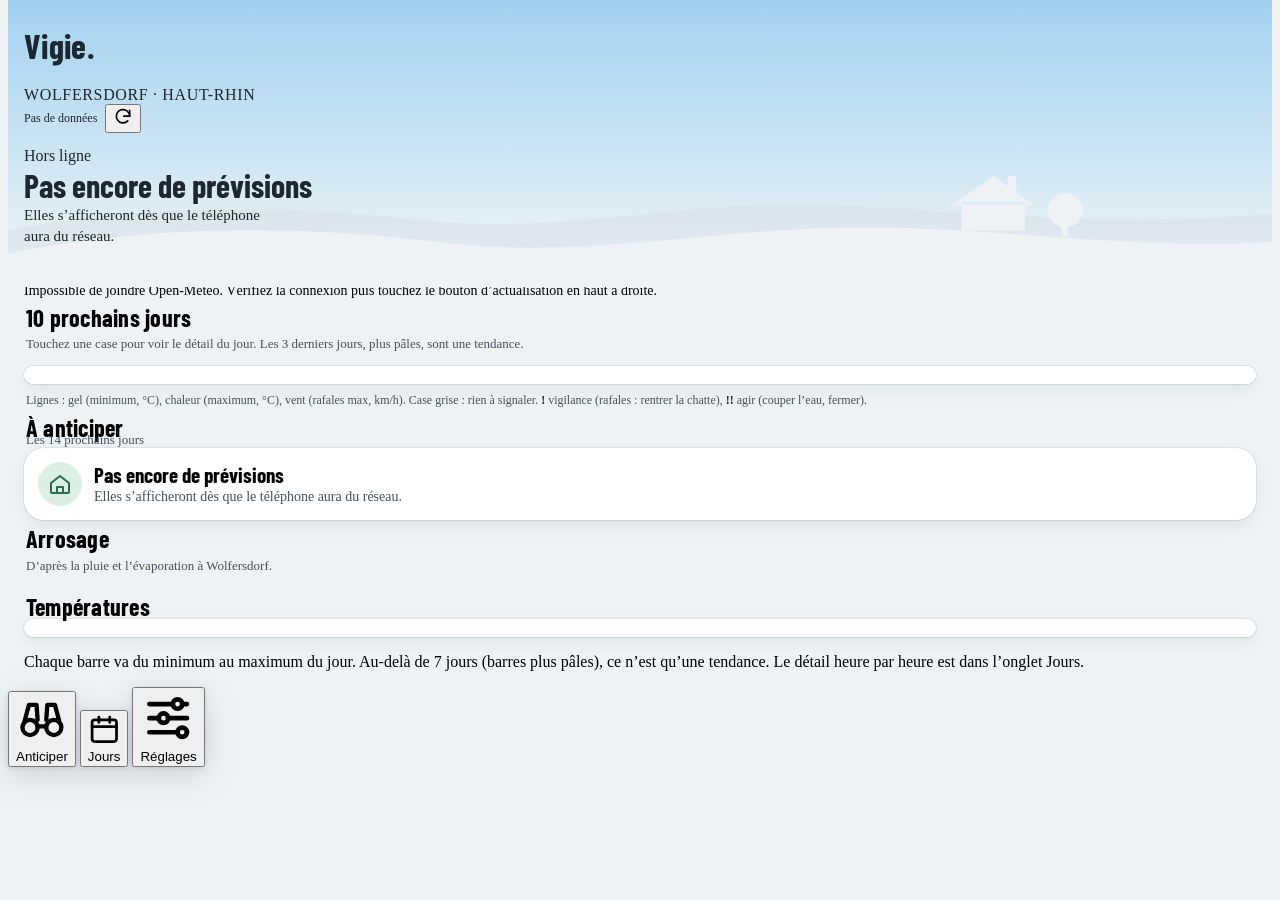
==== commit b1ddf79e: "Vigie 0.5.3 : couleurs plus vivantes, jamais grises Ciels et fonds sans gris (pluie bleu frais, orag" ====
--- a/src/template.html
+++ b/src/template.html
@@ -3,7 +3,7 @@
 <head>
 <meta charset="utf-8">
 <meta name="viewport" content="width=device-width, initial-scale=1, viewport-fit=cover">
-<meta name="vigie-version" content="0.5.1">
+<meta name="vigie-version" content="0.5.3">
 <meta name="vigie-updated" content="2026-11-26">
 <meta name="theme-color" content="#d3e4ee" media="(prefers-color-scheme: light)">
 <meta name="theme-color" content="#0e151b" media="(prefers-color-scheme: dark)">
@@ -485,11 +485,11 @@
   - Données : bloc `current` d'Open-Meteo (`temperature_2m, apparent_temperature, weather_code, cloud_cover, precipitation, rain, showers, snowfall, wind_speed_10m, wind_gusts_10m, is_day`), gardé dans `DATA.current`. Utilisé s'il a moins de 3 h ; sinon repli sur l'heure courante des données horaires (température et rafales, sans code : ciel neutre). Recalcul toutes les 15 min app ouverte (rechargement si les données ont plus d'une heure), au retour sur l'app et au changement de thème.
   - Table `WMO` : 0 dégagé ; 1-2 voilé ; 3 couvert ; 45-48 brouillard ; 51-57 bruine ; 61-67 et 80-82 pluie ; 71-77 et 85-86 neige ; 95-99 orage ; pas de code : neutre. Intensité 1 à 3 = la plus forte entre le code (faible / modéré / fort) et `precipitation` (> 0 / ≥ 0,5 / ≥ 2,5 mm/h).
   - Couches qui s'ajoutent à toute ambiance : rafales ≥ 40 km/h = traînées de vent ; `is_day` = 0 = version nocturne (lune et étoiles par ciel clair ou voilé) ; température ≤ 0 °C = givre discret dans les coins.
-  - Table `WX_PALETTE` [haut, bas, nuages] : jour en thème clair, jour en thème sombre (désaturé), nuit (tous thèmes ; en thème clair le texte du ciel passe en clair). Le thème sombre système reste prioritaire. Contraste du texte ≥ 6,8:1 sur chaque fond et sur les nuages (vérifié par calcul).
+  - Table `WX_PALETTE` [haut, bas, nuages] : jour en thème clair, jour en thème sombre (tons profonds, saturés depuis 0.5.3), nuit (tous thèmes ; en thème clair le texte du ciel passe en clair). Le thème sombre système reste prioritaire. Contraste du texte ≥ 6,8:1 sur chaque fond et sur les nuages (vérifié par calcul).
   - Décor CSS (fondu 0,5 s) : soleil, lune, 3 nuages qui dérivent, 2 bandes de brume qui ondulent. Un seul canvas (~30 images/s, en pause si la page est cachée, le ciel hors écran ou le mouvement réduit) : pluie 25 / 50 / 80 gouttes selon l'intensité, bruine et neige 18 / 28 / 40, étoiles 30, traînées de vent 6, éclair = un halo doux (opacité ≤ 0,22), au plus un toutes les 8 à 14 s, jamais de clignotement. Couleurs du ciel en fondu 0,6 s (`@property --s1/--s2`), canvas en fondu ~0,55 s. Avec `prefers-reduced-motion` : une image fixe de l'ambiance.
   - Tests : `#ambiance` dans l'adresse affiche sous le ciel des boutons Auto / Soleil / Nuages / Pluie / Orage / Neige / Brouillard / Vent / Nuit / Aube / Coucher / Froid (-7 °C) / Chaud (33 °C) ; Vent, Nuit, Aube, Coucher, Froid et Chaud se cumulent aux autres (Aube et Coucher, Froid et Chaud s'excluent). `window.VIGIE_FORCE_WX` (objet `current` partiel) est fusionné au rendu ; `window.VIGIE_FORCE_NOW` (« AAAA-MM-JJTHH:MM ») fixe l'horloge de l'ambiance seulement (moment de la journée, soleil, prochaines heures), jamais celle des alertes. `make_tests.py` crée test-real, test-synth (neige faible à -1 °C) et une page par ambiance : test-dawn, test-dusk, test-night, test-sun, test-hot, test-rain, test-storm, test-snow, test-fog.
 - Toute la page vit avec la météo (0.5.0) :
-  - Lavis : le fond de page prend 22 % (20 % en sombre ; renforcé en 0.5.1 à la demande de Damien, 9 % se voyait à peine) d'une teinte du temps qu'il fait (`WASH` : soleil doré, voilé paille, couvert gris bleu, brouillard gris, bruine et pluie ardoise, orage ardoise foncée, neige bleu glace ; nuit : bleu nuit), elle-même tirée vers le bleu par le froid (de 4 °C à -10 °C) et vers l'ambre par la chaleur (de 22 °C à 34 °C). La barre d’onglets en prend 12 %. Cartes, valeurs et couleurs d'alerte ne bougent pas : l'alerte prime toujours. Fondu 0,6 s. Sans `color-mix` (vieux navigateur), fond d'origine. Contraste du texte secondaire sur le fond lavé ≥ 5:1 en clair (texte secondaire foncé à #44515b pour tenir) et ≥ 5,4:1 en sombre dans les cas extrêmes, texte du ciel ≥ 7,2:1 (clair) et ≥ 5,3:1 (sombre) à l’aube, au coucher et par froid ou chaleur extrêmes (vérifié par calcul).
+  - Lavis : le fond de page prend 22 % (20 % en sombre ; renforcé en 0.5.1 à la demande de Damien, 9 % se voyait à peine) d'une teinte du temps qu'il fait (`WASH` depuis 0.5.3 : soleil doré, voilé paille, couvert pervenche, brouillard nacré lilas, bruine sarcelle, pluie bleu frais, orage indigo, neige bleu glace ; nuit : bleu outremer, 30 % en thème sombre ; jamais de gris), elle-même tirée vers le bleu par le froid (de 4 °C à -10 °C) et vers l'ambre par la chaleur (de 22 °C à 34 °C). La barre d’onglets en prend 12 %. Cartes, valeurs et couleurs d'alerte ne bougent pas : l'alerte prime toujours. Fondu 0,6 s. Sans `color-mix` (vieux navigateur), fond d'origine. Contraste du texte secondaire sur le fond lavé ≥ 5:1 en clair (texte secondaire foncé à #44515b pour tenir) et ≥ 5,4:1 en sombre dans les cas extrêmes, texte du ciel ≥ 7,2:1 (clair) et ≥ 5,3:1 (sombre) à l’aube, au coucher et par froid ou chaleur extrêmes (vérifié par calcul).
   - Moment de la journée : lever et coucher du soleil (`daily.sunrise/sunset`). Aube = 40 min avant le lever → 50 min après ; coucher = 50 min avant → 40 min après. Le ciel se teinte (lavande en haut, pêche en bas ; 60 % par ciel clair, 20 % sous les nuages) et le soleil devient plus chaud. Le soleil glisse de gauche (lever) à droite (coucher), haut à midi, et passe derrière les collines aux extrémités.
   - Nuit = thème sombre automatique : `is_day` = 0 (ou, sans `current`, hors des heures de soleil) pose `data-theme="dark"`, retiré au jour (confirmé par Damien le 26/11/2026). Un thème posé explicitement n'est pas touché.
   - Température : bas du ciel bleuté par grand froid, ambré par forte chaleur (jusqu'à 40 %).
@@ -499,6 +499,7 @@
   - Écartés : gouttes qui ruissellent sur les cartes et cartes qui frémissent par rafales (du mouvement sur les alertes gêne la lecture d'un coup d'œil) ; teinter les cartes (les couleurs d'alerte doivent rester seules à signifier quelque chose) ; un second canvas (batterie).
 - Mouvements : entrée des cartes, de la grille et des barres du graphique au premier affichage seulement (≤ 0,3 s, léger décalage), ouverture d'un jour, jauges d'arrosage qui se remplissent, retour au toucher (0,12 s), bouton d'actualisation qui tourne pendant le chargement, page qui apparaît au changement d'onglet (0,2 s). Bascule d'onglet : 0,26 s sans rebond, à ne pas rallonger. Tout est coupé avec `prefers-reduced-motion`. Le contenu reste visible si une animation ne joue pas.
 - Icône de l'onglet Anticiper : des jumelles.
+- Icône de l’app (0.5.2) : un pan de ciel d’aube au-dessus des collines du Sundgau, soleil levant, rafales et flocon (tracés « wind » et « snowflake » de Lucide, licence ISC), maison qui veille avec fenêtre allumée et sapin. Les trois risques suivis (gel, vent, chaleur) en une image. Source icon.svg, PNG 512 / 192 / 180 générés avec sips ; dessin gardé dans la zone sûre des icônes masquables.
 
 ## 4. Technique
 
@@ -536,6 +537,8 @@
 - 0.4.0 · 26/11/2026 · le ciel suit la météo à l'instant T (soleil, nuages, couvert, brouillard, bruine, pluie, neige, orage, vent, nuit, givre), animé et en fondu ; le message reste piloté par les alertes ; ligne « Maintenant » en mots ; sélecteur d'ambiance `#ambiance` pour les tests. Règles, seuils, arrosage et notifications inchangés.
 - 0.5.0 · 26/11/2026 · toute la page vit avec la météo de l'instant : fond et barre d'onglets lavés de la couleur du temps et de la température, aube et coucher d'après le vrai lever et coucher du soleil, soleil qui suit sa course, nuit en thème sombre automatique, barre d'état du téléphone à la couleur du ciel, maison vivante (fenêtres la nuit, cheminée par froid, arbre au vent), pastilles « prochaines heures » (pluie, fin de pluie, rafales, vent qui retombe, gel, dégel, lever et coucher). Données ajoutées : `hourly.weather_code`, `hourly.precipitation`, `daily.sunset`. Règles, seuils, arrosage et notifications inchangés.
 - 0.5.1 · 26/11/2026 · fond de page plus marqué par la météo (22 % au lieu de 9 %, 20 % en sombre ; barre d’onglets 12 %), texte secondaire un peu plus foncé pour garder le contraste. Rien d’autre ne change.
+- 0.5.2 · 26/11/2026 · nouvelle icône : ciel d’aube, soleil, rafales, flocon, collines, maison qui veille (au lieu du flocon seul sur fond crème). Fond de démarrage bleu nuit.
+- 0.5.3 · 26/11/2026 · couleurs plus vivantes sans trahir le temps : ciels et fonds sans gris (pluie bleu frais et aqua, orage indigo et lilas, couvert pervenche, brouillard nacré, neige glace rosée, nuit bleu outremer, sombre plus saturé). Contrastes revérifiés par calcul (texte du ciel ≥ 6,5:1, texte secondaire ≥ 5,2:1).
 </script>
 
 <script>
@@ -825,17 +828,19 @@
   };
   const CODE_LEVEL = { 51: 1, 53: 2, 55: 3, 56: 1, 57: 2, 61: 1, 63: 2, 65: 3, 66: 1, 67: 3, 71: 1, 73: 2, 75: 3, 77: 1, 80: 1, 81: 2, 82: 3, 85: 2, 86: 3, 95: 3, 96: 3, 99: 3 };
   // Ciel [haut, bas, nuages] : jour (thème clair), jour en thème sombre, nuit. Contraste du texte ≥ 6,8:1 sur chaque fond.
+  // Palette 0.5.3 : honnête sur le temps mais jamais grise (pluie bleu frais et aqua, orage indigo et lilas, brouillard nacré, neige glace rosée)
   const WX_PALETTE = {
-    day: { clear: ["#b6d8f0", "#d7e9f5", "rgba(255,255,255,.8)"], partly: ["#c4d9ea", "#dce8f1", "rgba(255,255,255,.8)"], cloudy: ["#cad3db", "#dfe5ea", "#eef2f5"],
-      fog: ["#d9dfe3", "#e8ecee", "#eef2f5"], drizzle: ["#c0ccd6", "#dae2e8", "#a9b5c0"], rain: ["#b3c1cd", "#d3dce4", "#a3b0bc"], storm: ["#a4afbd", "#cbd3db", "#8f9aa8"],
-      snow: ["#dbe4ec", "#ecf1f4", "#f4f7f9"], neutral: ["#c9e0ee", "#dfeaf1", "rgba(255,255,255,.8)"] },
-    dayDark: { clear: ["#1f4466", "#16293b", "#3b4a59"], partly: ["#233c55", "#172636", "#3b4a59"], cloudy: ["#2a3540", "#1a232c", "#3b4a59"],
-      fog: ["#323b42", "#1e262d", "#3b4a59"], drizzle: ["#263442", "#18222c", "#3b4a59"], rain: ["#22303e", "#161f29", "#36434f"], storm: ["#1d2432", "#131923", "#323c49"],
-      snow: ["#2c3a48", "#1b2631", "#46525e"], neutral: ["#18304a", "#122030", "#3b4a59"] },
-    night: { clear: ["#0d1a2e", "#172a42", "#2b3644"], partly: ["#131f30", "#1d2c3e", "#2b3644"], cloudy: ["#1b222b", "#252e38", "#2b3644"],
-      fog: ["#23292f", "#30373e", "#2b3644"], drizzle: ["#161f2a", "#212c38", "#2b3644"], rain: ["#131b25", "#1e2833", "#29333f"], storm: ["#0f141d", "#1b2230", "#262f3c"],
-      snow: ["#1d2631", "#2b3744", "#3a4552"], neutral: ["#13233a", "#1f3550", "#2b3644"] }
+    day: { clear: ["#7cc4f2", "#fde7b8", "rgba(255,255,255,.85)"], partly: ["#8ecaef", "#f3e6c8", "rgba(255,255,255,.85)"], cloudy: ["#a9c2dc", "#e6e2f0", "#f6f7fb"],
+      fog: ["#c9d2e6", "#f0e9ee", "#fbfbfd"], drizzle: ["#8fc3dc", "#d6eeee", "#b7cfe0"], rain: ["#7fb4dc", "#c6ebe8", "#a4bcd8"], storm: ["#a3a6e0", "#e6cfe8", "#8d90c8"],
+      snow: ["#b8d8f4", "#f4eaf6", "#ffffff"], neutral: ["#9fd0ef", "#e7f1f5", "rgba(255,255,255,.85)"] },
+    dayDark: { clear: ["#1d5d93", "#1b3550", "#3e5a78"], partly: ["#23557f", "#1c3048", "#3e5a78"], cloudy: ["#344a68", "#222d40", "#46597a"],
+      fog: ["#3d4560", "#262b3c", "#4d5675"], drizzle: ["#1e5068", "#18303e", "#365f78"], rain: ["#1d4c72", "#15303f", "#335a80"], storm: ["#3a3577", "#221f42", "#4b4690"],
+      snow: ["#34557a", "#233448", "#56739a"], neutral: ["#1d4b78", "#142a40", "#3e5a78"] },
+    night: { clear: ["#0b1d3f", "#1f3466", "#2c3d66"], partly: ["#10203f", "#233558", "#2c3d66"], cloudy: ["#1a2238", "#2a3250", "#343e60"],
+      fog: ["#222740", "#333a55", "#3c4462"], drizzle: ["#0f2236", "#1c3650", "#2c4562"], rain: ["#0d2034", "#183652", "#2a4462"], storm: ["#15123a", "#2a2350", "#3a3366"],
+      snow: ["#1b2a45", "#2f4263", "#475a80"], neutral: ["#102449", "#1f3a66", "#2c3d66"] }
   };
+
   const WX_PICK = [["auto", "Auto", {}], ["sun", "Soleil", { weather_code: 0, precipitation: 0 }], ["clouds", "Nuages", { weather_code: 3, precipitation: 0 }],
     ["rain", "Pluie", { weather_code: 63, precipitation: 1.6 }], ["storm", "Orage", { weather_code: 95, precipitation: 4 }], ["snow", "Neige", { weather_code: 73, precipitation: 0.8 }],
     ["fog", "Brouillard", { weather_code: 45, precipitation: 0 }], ["wind", "Vent", { wind_gusts_10m: 62 }], ["night", "Nuit", { is_day: 0 }],
@@ -888,15 +893,15 @@
   }
 
   // Lavis de la page : teinte du temps qu'il fait, puis de la température (froid bleuté, chaleur ambrée)
-  const WASH = { clear: "#f2c45e", partly: "#e3cd92", cloudy: "#8e9cab", fog: "#b4bcc3", drizzle: "#7590a8", rain: "#5f7f9c", storm: "#4a566b", snow: "#a6c4e0", neutral: null };
+  const WASH = { clear: "#ffc65c", partly: "#f2c98a", cloudy: "#9fb3d9", fog: "#c9c3dc", drizzle: "#6fb7c4", rain: "#4f9fd0", storm: "#7a6fc8", snow: "#9fd0f5", neutral: null };
   const coldW = t => t == null ? 0 : clamp01((4 - t) / 14);   // 4 °C → 0, -10 °C → 1
   const hotW = t => t == null ? 0 : clamp01((t - 22) / 12);   // 22 °C → 0, 34 °C → 1
   function washOf(wx) {
     let w = WASH[wx.kind];
-    if (wx.night) w = mixHex(w || "#2f4a78", "#2f4a78", 0.6);
+    if (wx.night) w = mixHex(w || "#3a55c8", "#3a55c8", 0.85);
     const c = coldW(wx.t), h = hotW(wx.t);
-    if (c) w = mixHex(w || "#5b9bd5", "#5b9bd5", 0.8 * c);
-    if (h) w = mixHex(w || "#f08a3c", "#f08a3c", 0.8 * h);
+    if (c) w = mixHex(w || "#4f9fe8", "#4f9fe8", 0.8 * c);
+    if (h) w = mixHex(w || "#ff8a3c", "#ff8a3c", 0.8 * h);
     return w;
   }
   // Teintes d'aube et de coucher [haut, bas] sur ciel clair (jour) ou sombre (nuit, thème sombre)
@@ -957,6 +962,8 @@
     sky.style.setProperty("--s1", s1); sky.style.setProperty("--s2", s2); sky.style.setProperty("--cloud", cloud);
     const wash = washOf(wx);
     if (wash) root.style.setProperty("--wash", wash); else root.style.removeProperty("--wash");
+    // La nuit en sombre, le lavis bleu outremer monte à 30 % (sinon il se perd dans le noir)
+    if (wash && wx.night && isDark()) root.style.setProperty("--wash-amt", "30%"); else root.style.removeProperty("--wash-amt");
     document.querySelectorAll('meta[name="theme-color"]').forEach(m => m.setAttribute("content", s1));
     sky.dataset.wx = wx.kind; sky.dataset.phase = wx.phase; sky.dataset.onsky = wx.night && !dark ? "light" : "";
     const flag = (k, v) => { if (v) sky.dataset[k] = v === true ? "" : v; else delete sky.dataset[k]; };
